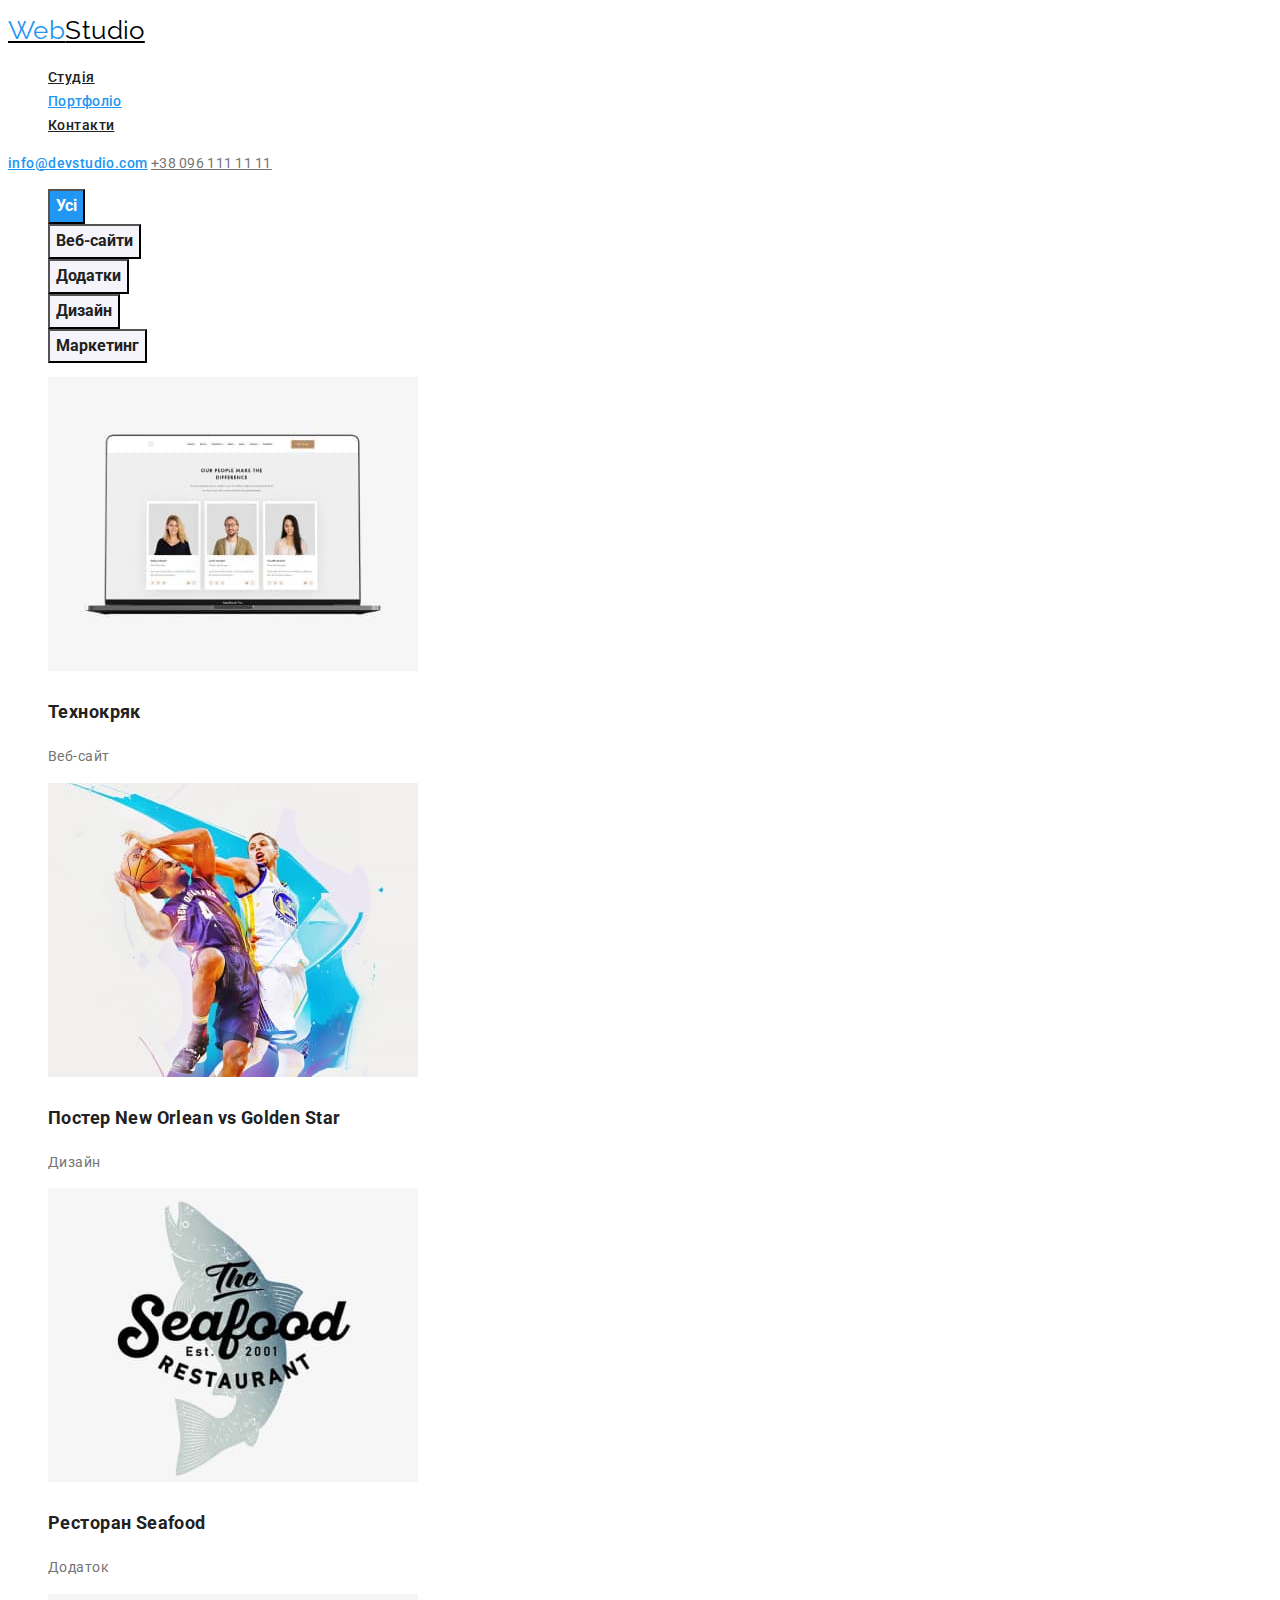
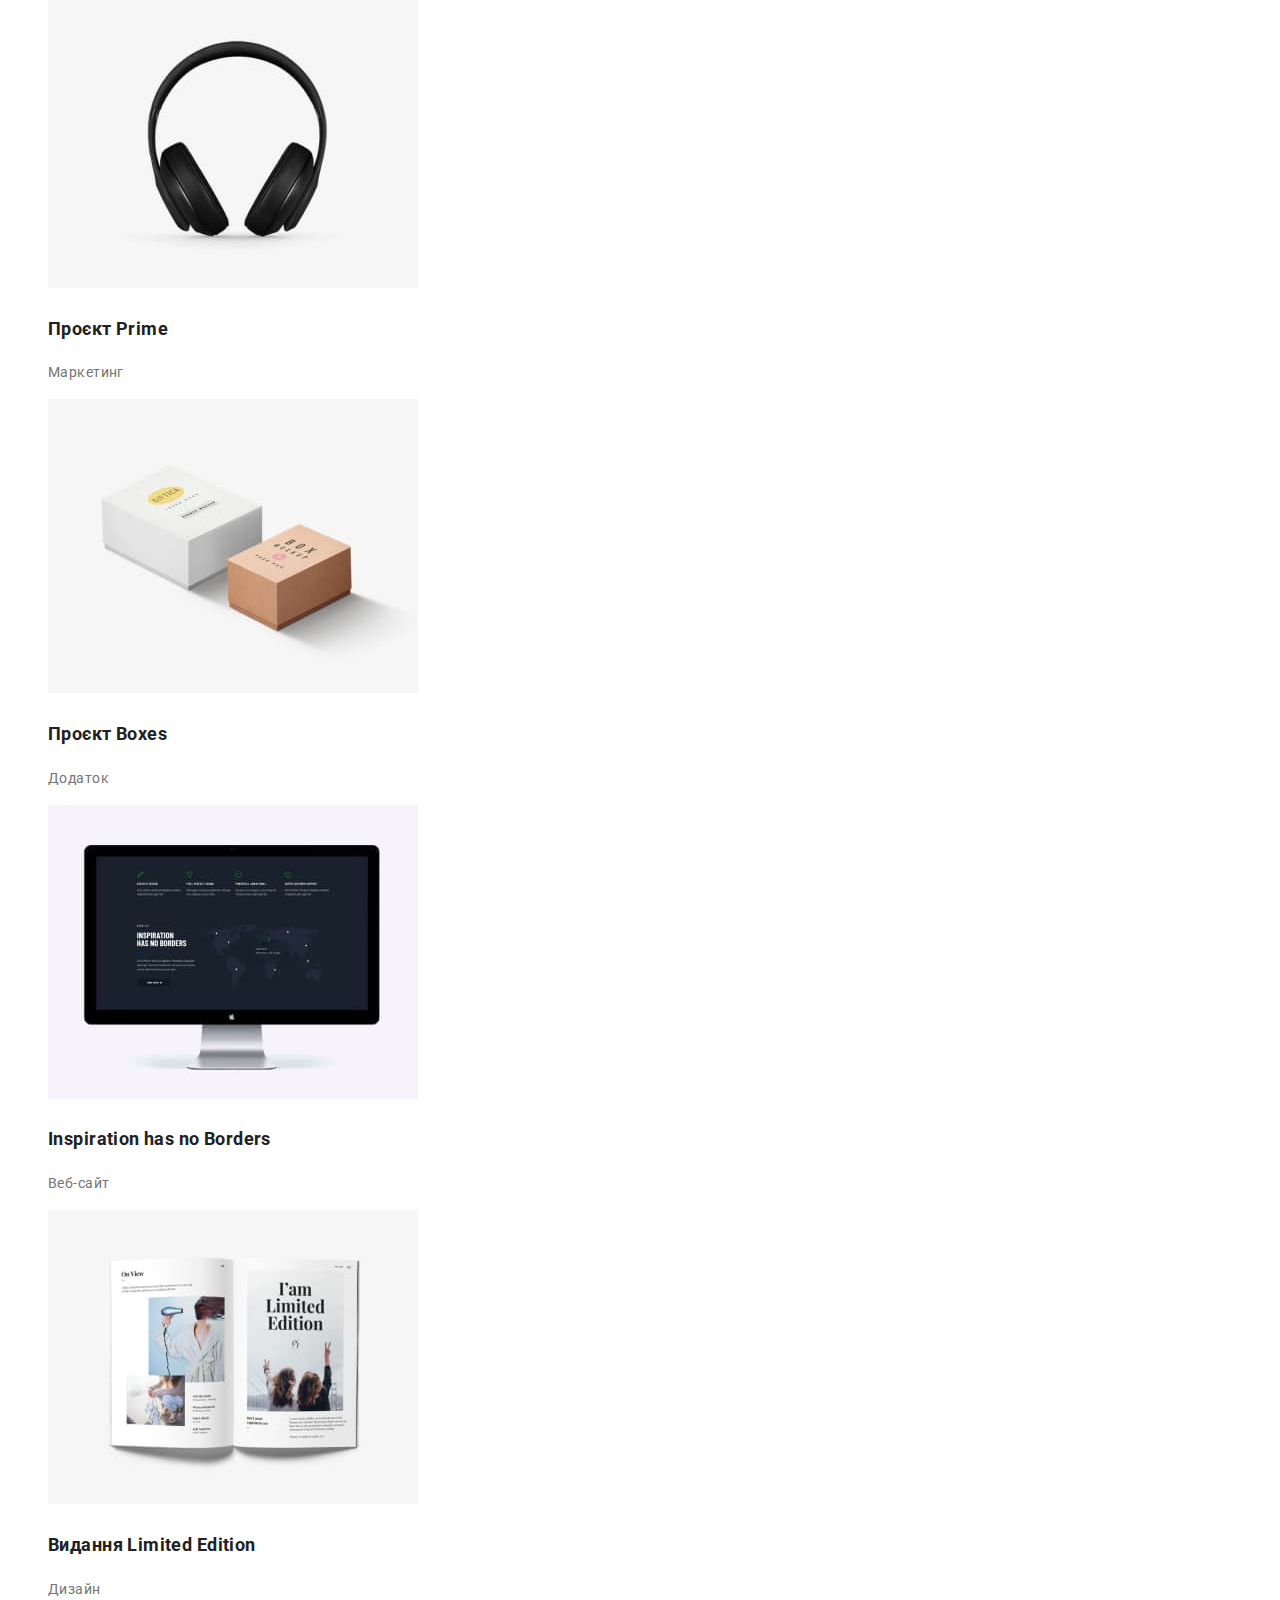
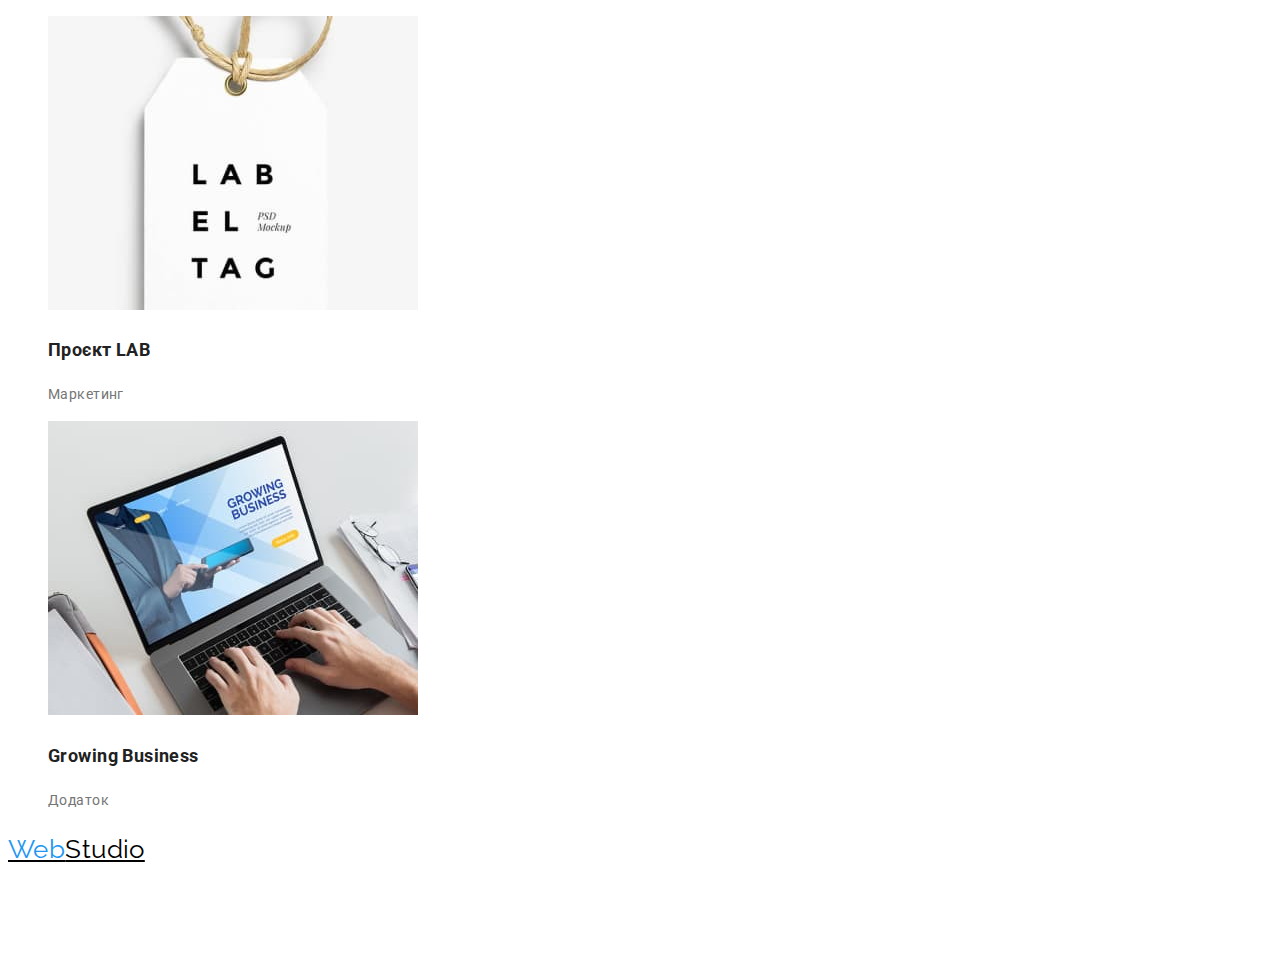
==== portfolio.html @ a0d2a9b0 "видалила помилки" ====
<!DOCTYPE html>
<html lang="en">
  <head>
    <meta charset="UTF-8"/>
    <meta http-equiv="X-UA-Compatible" content="IE=edge"/>
    <meta name="viewport" content="width=device-width, initial-scale=1.0" />
    <title>Portfolio</title>
    <link
      href="https://fonts.googleapis.com/css2?family=Raleway:wght@700&family=Roboto:wght@400;500;700;900&display=swap"
      rel="stylesheet"/>
    <link rel="stylesheet" href="./CSS/styles.css"/>
  </head>
  <body class="page">
    <header>
      <a href="./index.html" class="logo"
        ><span class="logo-title">Web</span>Studio</a>
      <nav>
        <ul class="site-nav list">
          <li><a href="" class="link">Студія</a></li>
          <li><a href="./portfolio.html" class="link current">Портфоліо</a></li>
          <li><a href="" class="link">Контакти</a></li>
        </ul>
      </nav>
      <div class="contacts">
        <a href="mailto:info@devstudio.com" class="email">info@devstudio.com</a>
        <a href="tel:+380961111111" class="phone">+38 096 111 11 11</a>
      </div>
    </header>
    <main>
      <h1 hidden>Portfolio</h1>
      <section class="filter">
        <ul class="list">
          <li><button type="button" class="button primary">Усі</button></li>
          <li>
            <button type="button" class="button secondary">Веб-сайти</button>
          </li>
          <li>
            <button type="button" class="button secondary">Додатки</button>
          </li>
          <li>
            <button type="button" class="button secondary">Дизайн</button>
          </li>
          <li>
            <button type="button" class="button secondary">Маркетинг</button>
          </li>
        </ul>
      </section>
      <section class="gallery">
        <ul class="list">
          <li>
            <img
              src="./images/techno.jpg"
              alt="веб-сайт"
              width="370"
              height="294"
            />
            <h2 class="gallary-title">Технокряк</h2>
            <p>Веб-сайт</p>
          </li>
          <li>
            <img
              src="./images/basketball.jpg"
              alt="постер"
              width="370"
              height="294"
            />
            <h2 class="gallary-title">Постер New Orlean vs Golden Star</h2>
            <p>Дизайн</p>
          </li>
          <li>
            <img
              src="./images/seafood.jpg"
              alt="ресторан"
              width="370"
              height="294"
            />
            <h2 class="gallary-title">Ресторан Seafood</h2>
            <p>Додаток</p>
          </li>
          <li>
            <img
              src="./images/headset.jpg"
              alt="навушники"
              width="370"
              height="294"
            />
            <h2 class="gallary-title">Проєкт Prime</h2>
            <p>Маркетинг</p>
          </li>
          <li>
            <img
              src="./images/projectbox.jpg"
              alt="додаток"
              width="370"
              height="294"
            />
            <h2 class="gallary-title">Проєкт Boxes</h2>
            <p>Додаток</p>
          </li>
          <li>
            <img
              src="./images/screen.jpg"
              alt="монітор"
              width="370"
              height="294"
            />
            <h2 class="gallary-title">Inspiration has no Borders</h2>
            <p>Веб-сайт</p>
          </li>
          <li>
            <img
              src="./images/edition.jpg"
              alt="видання"
              width="370"
              height="294"
            />
            <h2 class="gallary-title">Видання Limited Edition</h2>
            <p>Дизайн</p>
          </li>
          <li>
            <img
              src="./images/lab.jpg"
              alt="маркетинг"
              wwidth="370"
              height="294"
            />
            <h2 class="gallary-title">Проєкт LAB</h2>
            <p>Маркетинг</p>
          </li>
          <li>
            <img
              src="./images/notebook.jpg"
              alt="ноутбук"
              width="370"
              height="294"
            />
            <h2 class="gallary-title">Growing Business</h2>
            <p>Додаток</p>
          </li>
        </ul>
      </section>
    </main>
    <footer>
      <a href="./index.html" class="logo"
        ><span class="logo-title">Web</span>Studio</a
      >
      <address>
        <ul class="contact-list">
          <li>
            <a
              href="https://goo.gl/maps/LgCk8jeFPAjLe6aG8"
              target="_blank"
              rel="noopener noreferrer nofollow"
              class="contact-address"
              >м. Київ, пр-т Лесі Українки, 26</a
            >
          </li>
          <li>
            <a href="mailto:info@devstudio.com" class="contact-email"
              >info@devstudio.com</a
            >
          </li>
          <li>
            <a href="tel:+380961111111" class="contact-phone"
              >+38 096 111 11 11</a
            >
          </li>
        </ul>
      </address>
    </footer>
  </body>
</html>
---- CSS/styles.css ----
:root {
  --primary-text-color: #757575;
  --title-text-color: #212121;
  --accent-text-color: #2196f3;
  --primary-bg-color: #ffffff;
}

.page {
  background-color: var(--primary-bg-color);
  color: var(--primary-text-color);
}
.logo {
  font-family: Raleway, cursive;
  font-size: 26px;
  line-height: 1, 2;
  color: #000000;
}
.link:hover {
  color: #000000;
}
.logo-title {
  color: var(--accent-text-color);
  font-family: Raleway, cursive;
}
.list {
  list-style: none;
}
.site-nav .link {
  color: var(--title-text-color);
  font-weight: 500;
  font-size: 14px;
  line-height: 1, 2;
}
.site-nav .link:hover,
.site-nav .link:focus {
  color: var(--title-text-color);
}
.site-nav .link.current {
  color: var(--accent-text-color);
}
.email {
  color: var(--accent-text-color);
  font-weight: 500;
  font-size: 14px;
  line-height: 1.1;
}
.phone {
  color: var(--primary-text-color);
  font-size: 14px;
  line-height: 1.1;
  letter-spacing: 0.02em;
}
.contacts .link:hover,
.contacts .link:focus {
  color: var(--title-text-color);
}

body {
  background-color: var(--primary-bg-color);
  color: var(--primary-text-color);
  font-family: Roboto, sans-serif;
  letter-spacing: 0.03em;
  font-size: 14px;
  line-height: 1.7;
}
.hero {
}
.hero-title {
  color: var(--primary-bg-color);
  font-weight: 900;
  font-size: 44px;
  line-height: 1.4;
  text-align: center;
}

.button {
  color: var(--primary-bg-color);
  background-color: var(--accent-text-color);
  font-family: inherit;
  font-weight: 700;
  font-size: 16px;
  line-height: 1.8;
  cursor: pointer;
}
.button.primary {
  color: var(--primary-bg-color);
  background-color: var(--accent-text-color);
}
.button.secondary {
  color: var(--title-text-color);
  background-color: #f5f4fa;
}

.feature-list .title {
  color: var(--title-text-color);
  font-weight: 700;
  font-size: 14px;
  line-height: 1.1;
}
.feature-list {
  list-style: none;
}

.team-title {
  color: var(--title-text-color);
  font-weight: 500;
  font-size: 16px;
  line-height: 1.2;
}
.gallary-title {
  color: var(--title-text-color);
  font-weight: 700;
  font-size: 18px;
  line-height: 2;
}

.section-title {
  color: var(--title-text-color);
  font-weight: 700;
  font-size: 36px;
  line-height: 1.2;
  text-align: center;
}
.contact-list {
  list-style: none;
}
.contact-list .link:hover,
.contact-list .link:focus {
  color: var(--title-text-color);
}
.contact-address {
  color: var(--primary-bg-color);
  font-size: 14px;
  line-height: 1.7;
}
.contact-email,
.contact-phone {
  font-size: 14px;
  line-height: 1.7;
  color: rgba(255, 255, 255, 0.6);
}
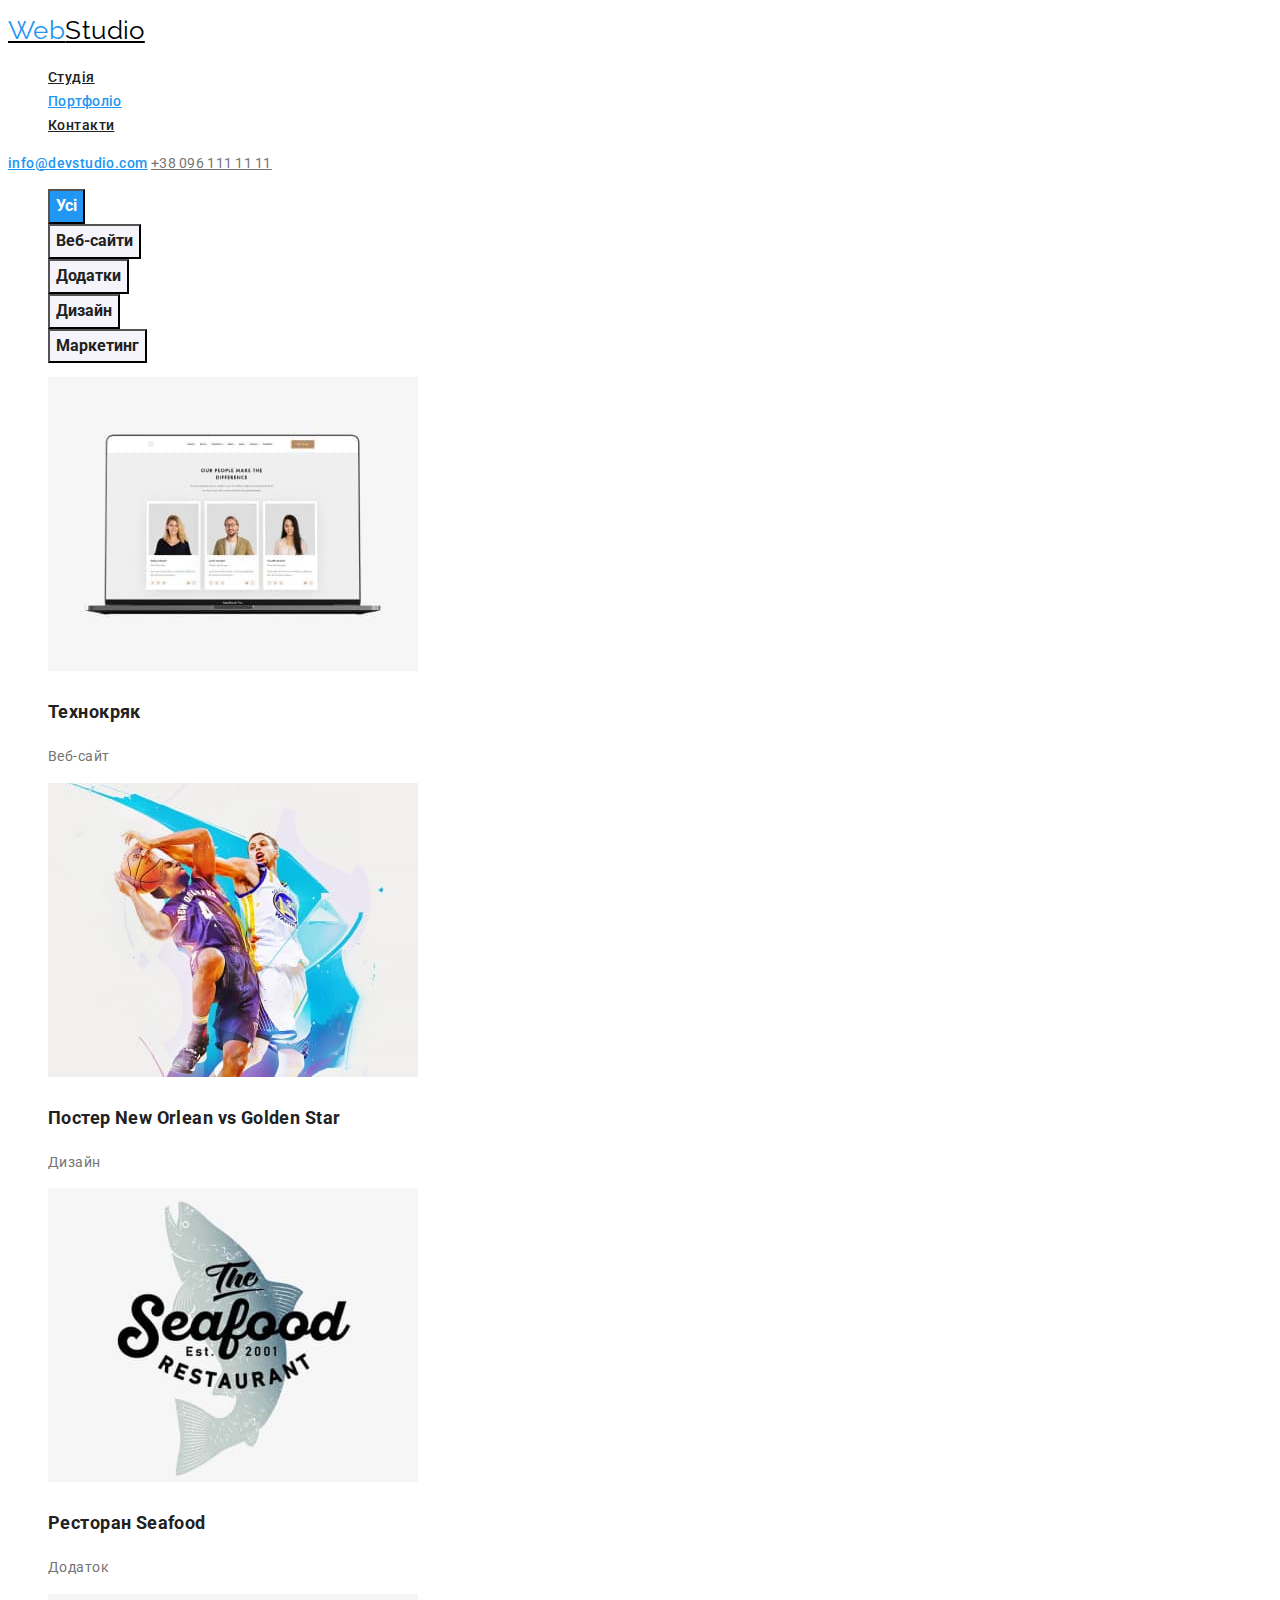
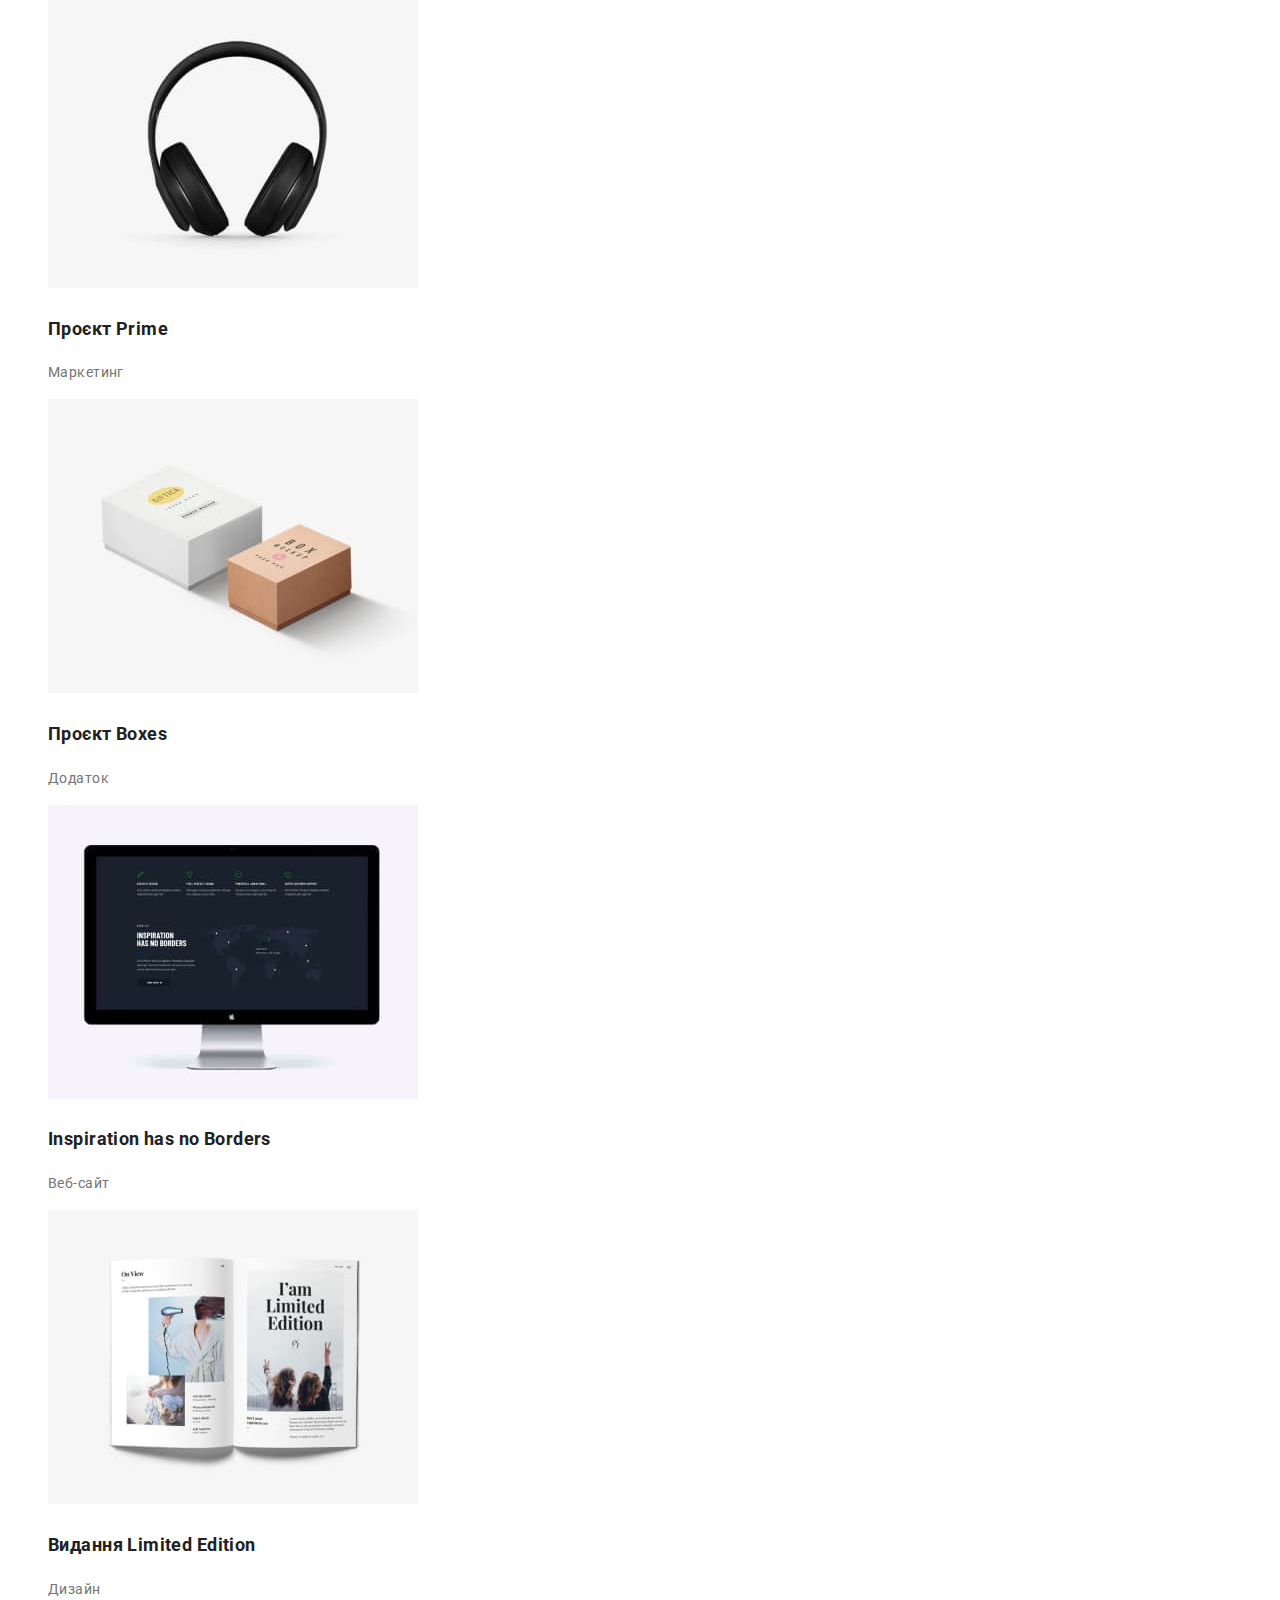
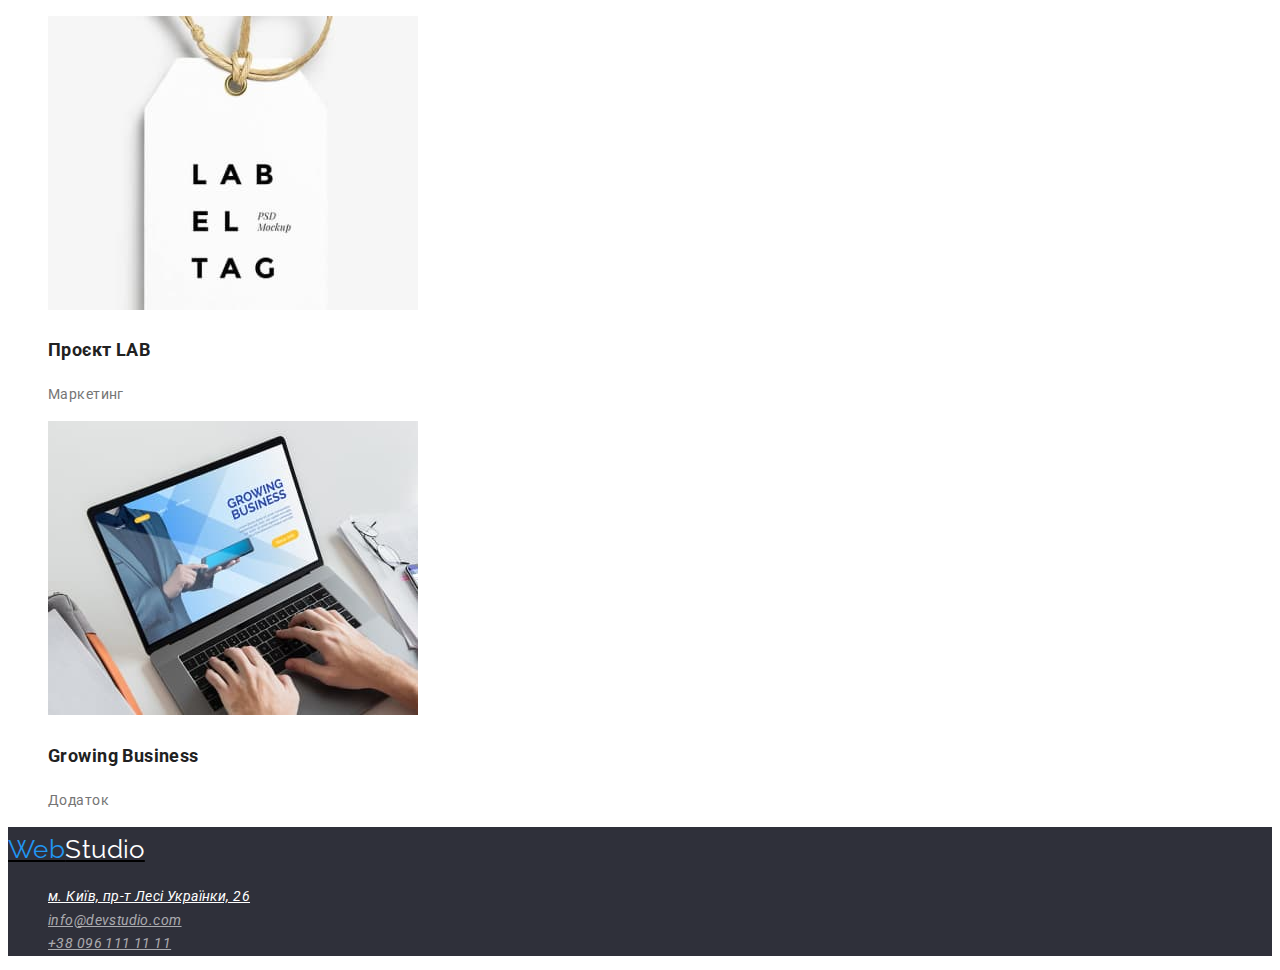
==== commit 94b2a641: "added bg color" ====
--- a/portfolio.html
+++ b/portfolio.html
@@ -16,7 +16,7 @@
         ><span class="logo-title">Web</span>Studio</a>
       <nav>
         <ul class="site-nav list">
-          <li><a href="" class="link">Студія</a></li>
+          <li><a href="./index.html" class="link">Студія</a></li>
           <li><a href="./portfolio.html" class="link current">Портфоліо</a></li>
           <li><a href="" class="link">Контакти</a></li>
         </ul>
@@ -142,7 +142,7 @@
     </main>
     <footer>
       <a href="./index.html" class="logo"
-        ><span class="logo-title">Web</span>Studio</a
+        ><span class="logo-title">Web</span><span class="logo-text">Studio</span></a
       >
       <address>
         <ul class="contact-list">
--- a/CSS/styles.css
+++ b/CSS/styles.css
@@ -3,6 +3,7 @@
   --title-text-color: #212121;
   --accent-text-color: #2196f3;
   --primary-bg-color: #ffffff;
+  --accent-bg-color: #2F303A;
 }
 
 .page {
@@ -21,6 +22,9 @@
 .logo-title {
   color: var(--accent-text-color);
   font-family: Raleway, cursive;
+}
+.logo-text {
+  color: var(--primary-bg-color);
 }
 .list {
   list-style: none;
@@ -64,6 +68,7 @@
   line-height: 1.7;
 }
 .hero {
+  background-color: var(--accent-bg-color);
 }
 .hero-title {
   color: var(--primary-bg-color);
@@ -139,3 +144,6 @@
   line-height: 1.7;
   color: rgba(255, 255, 255, 0.6);
 }
+footer {
+  background-color: var(--accent-bg-color);
+}
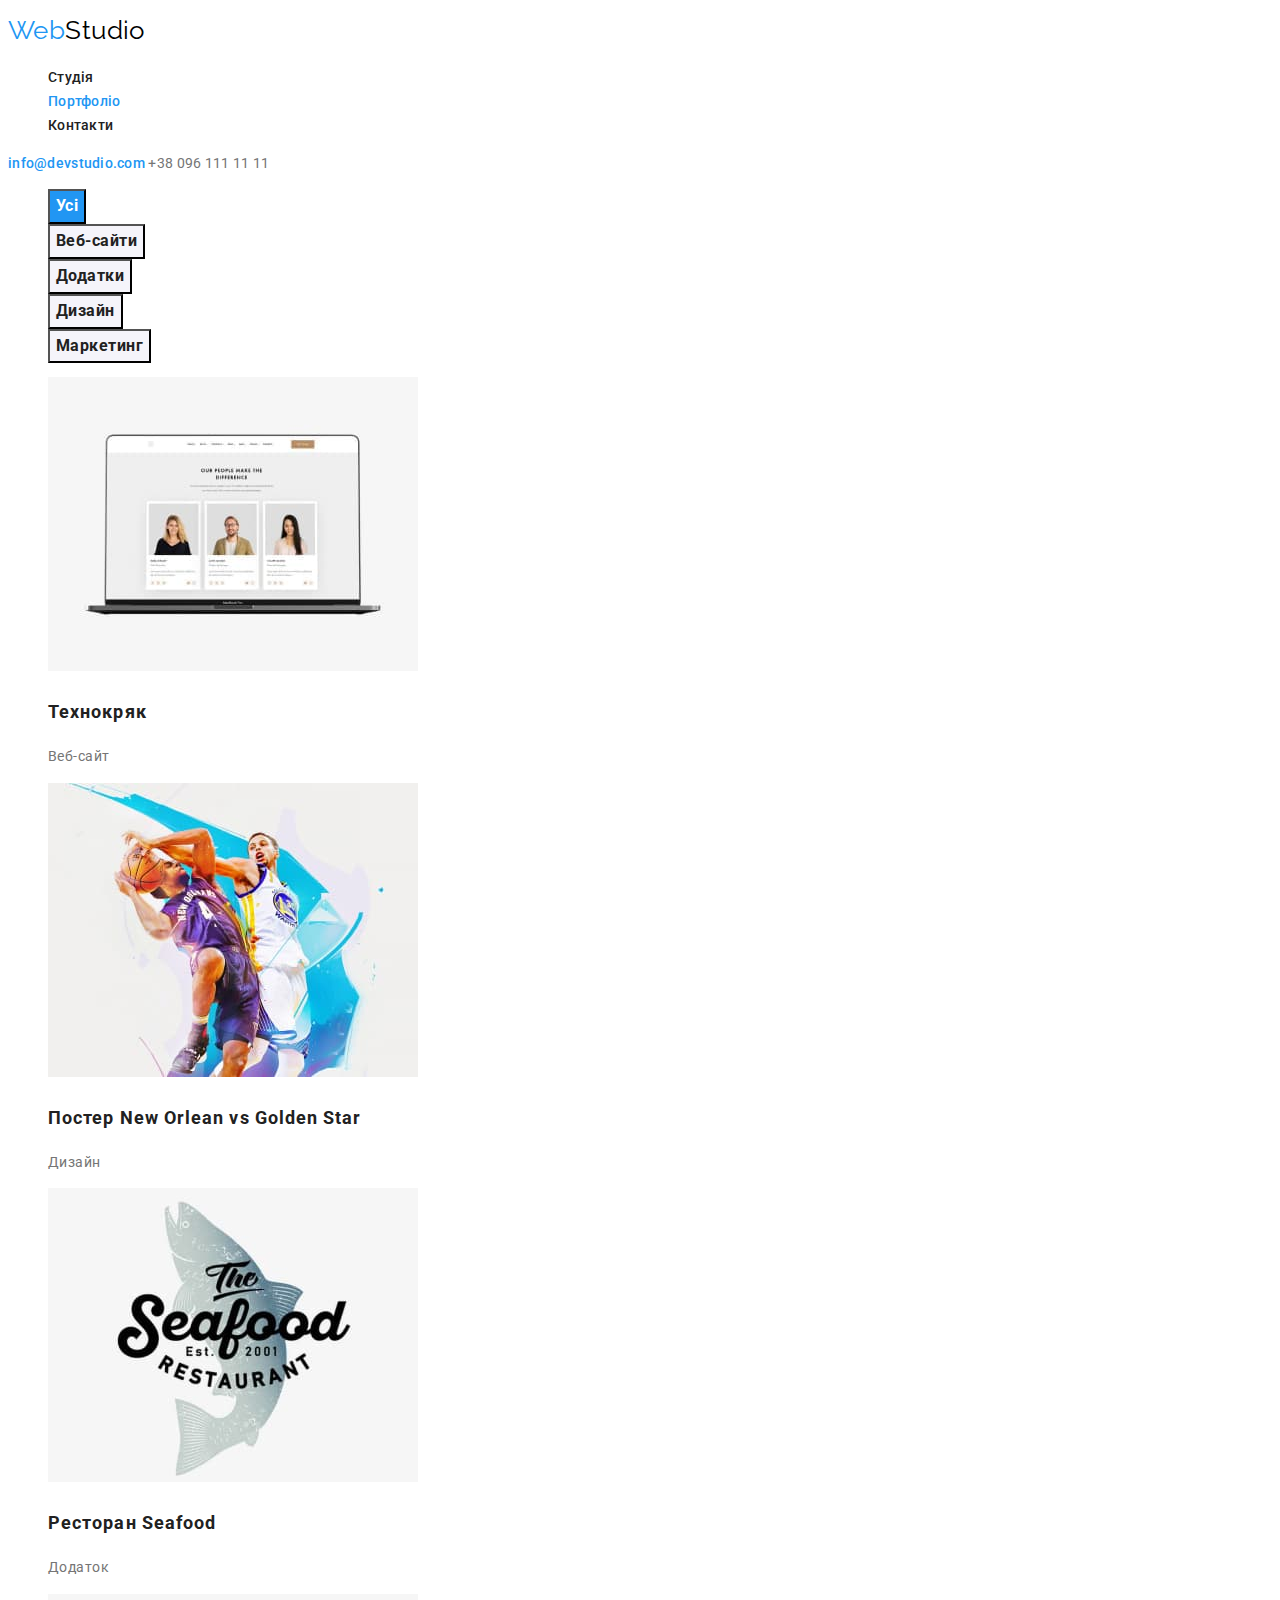
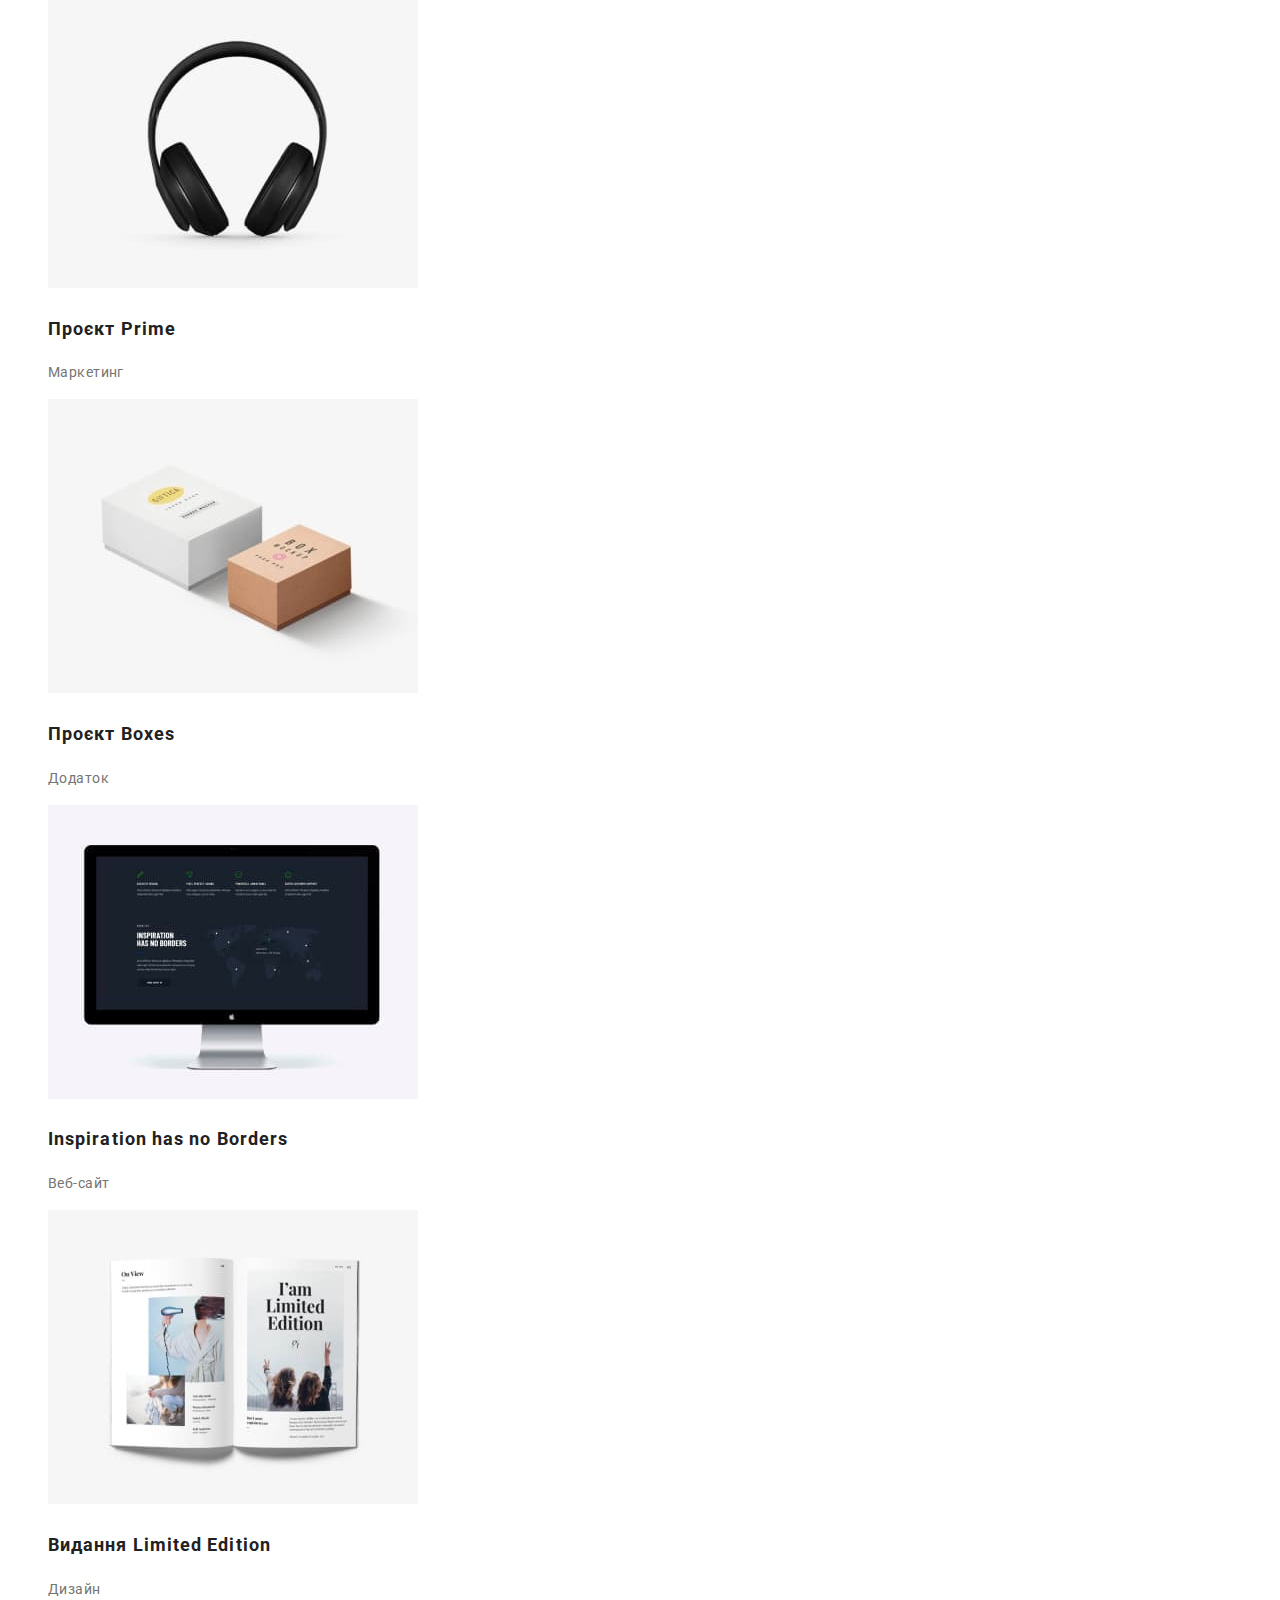
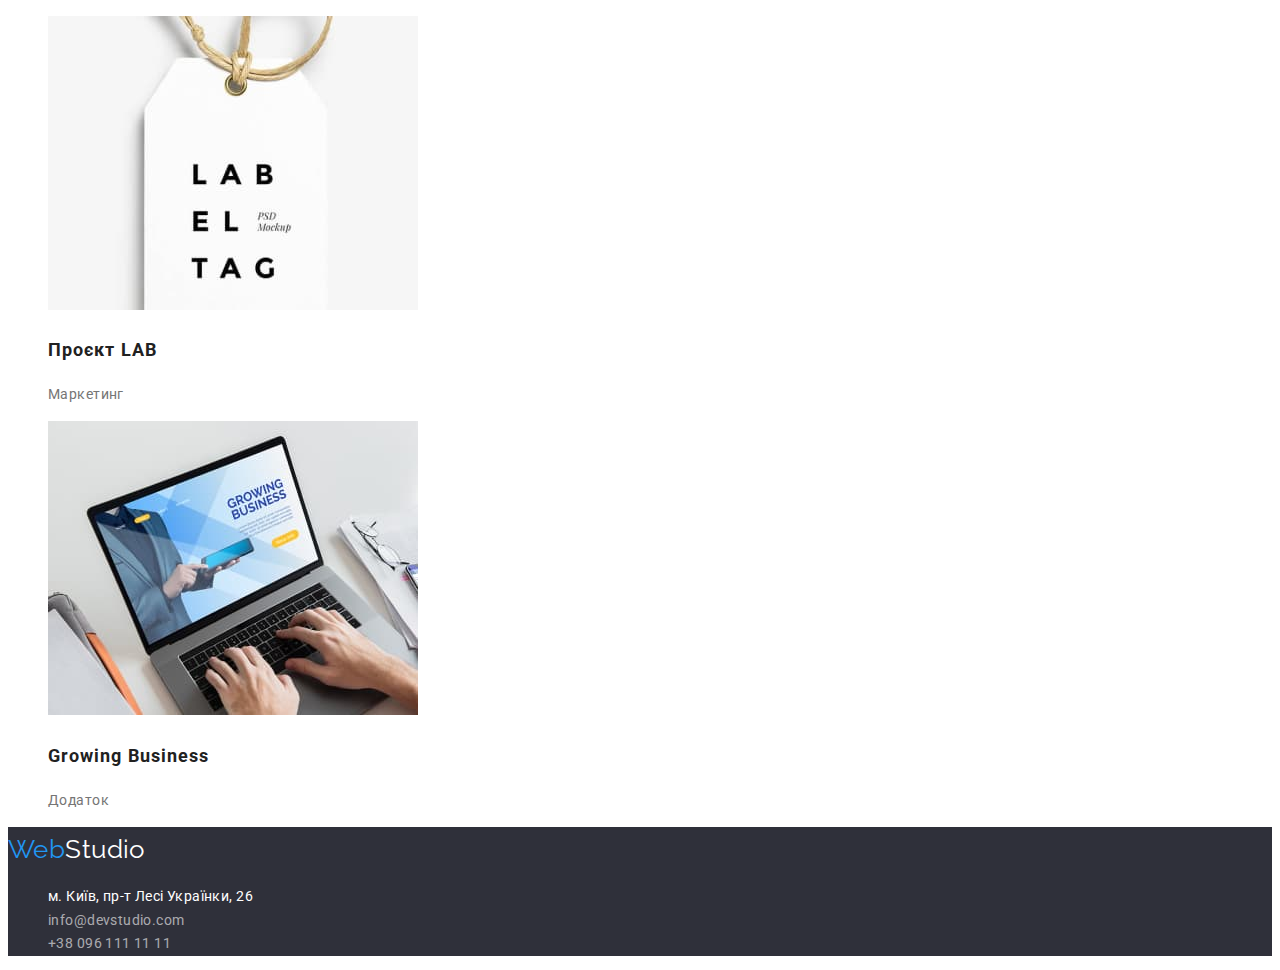
==== commit e1906b79: "виправила помилки" ====
--- a/portfolio.html
+++ b/portfolio.html
@@ -44,8 +44,7 @@
             <button type="button" class="button secondary">Маркетинг</button>
           </li>
         </ul>
-      </section>
-      <section class="gallery">
+      <div class="gallery">
         <ul class="list">
           <li>
             <img
@@ -138,6 +137,7 @@
             <p>Додаток</p>
           </li>
         </ul>
+        </div>
       </section>
     </main>
     <footer>
--- a/CSS/styles.css
+++ b/CSS/styles.css
@@ -3,12 +3,18 @@
   --title-text-color: #212121;
   --accent-text-color: #2196f3;
   --primary-bg-color: #ffffff;
-  --accent-bg-color: #2F303A;
+  --accent-bg-color: #2f303a;
 }
 
 .page {
   background-color: var(--primary-bg-color);
   color: var(--primary-text-color);
+}
+nav {
+  letter-spacing: 0.02em;
+}
+a {
+  text-decoration: none;
 }
 .logo {
   font-family: Raleway, cursive;
@@ -47,6 +53,7 @@
   font-weight: 500;
   font-size: 14px;
   line-height: 1.1;
+  letter-spacing: 0.02em;
 }
 .phone {
   color: var(--primary-text-color);
@@ -76,6 +83,7 @@
   font-size: 44px;
   line-height: 1.4;
   text-align: center;
+  letter-spacing: 0.06em;
 }
 
 .button {
@@ -86,14 +94,17 @@
   font-size: 16px;
   line-height: 1.8;
   cursor: pointer;
+  letter-spacing: 0.06em;
 }
 .button.primary {
   color: var(--primary-bg-color);
   background-color: var(--accent-text-color);
+  letter-spacing: 0.03em;
 }
 .button.secondary {
   color: var(--title-text-color);
   background-color: #f5f4fa;
+  letter-spacing: 0.03em;
 }
 
 .feature-list .title {
@@ -117,6 +128,7 @@
   font-weight: 700;
   font-size: 18px;
   line-height: 2;
+  letter-spacing: 0.06em;
 }
 
 .section-title {
@@ -147,3 +159,10 @@
 footer {
   background-color: var(--accent-bg-color);
 }
+address {
+  font-family: Roboto;
+  font-style: normal;
+  font-weight: 400;
+  font-size: 14px;
+  line-height: 1.7;
+}
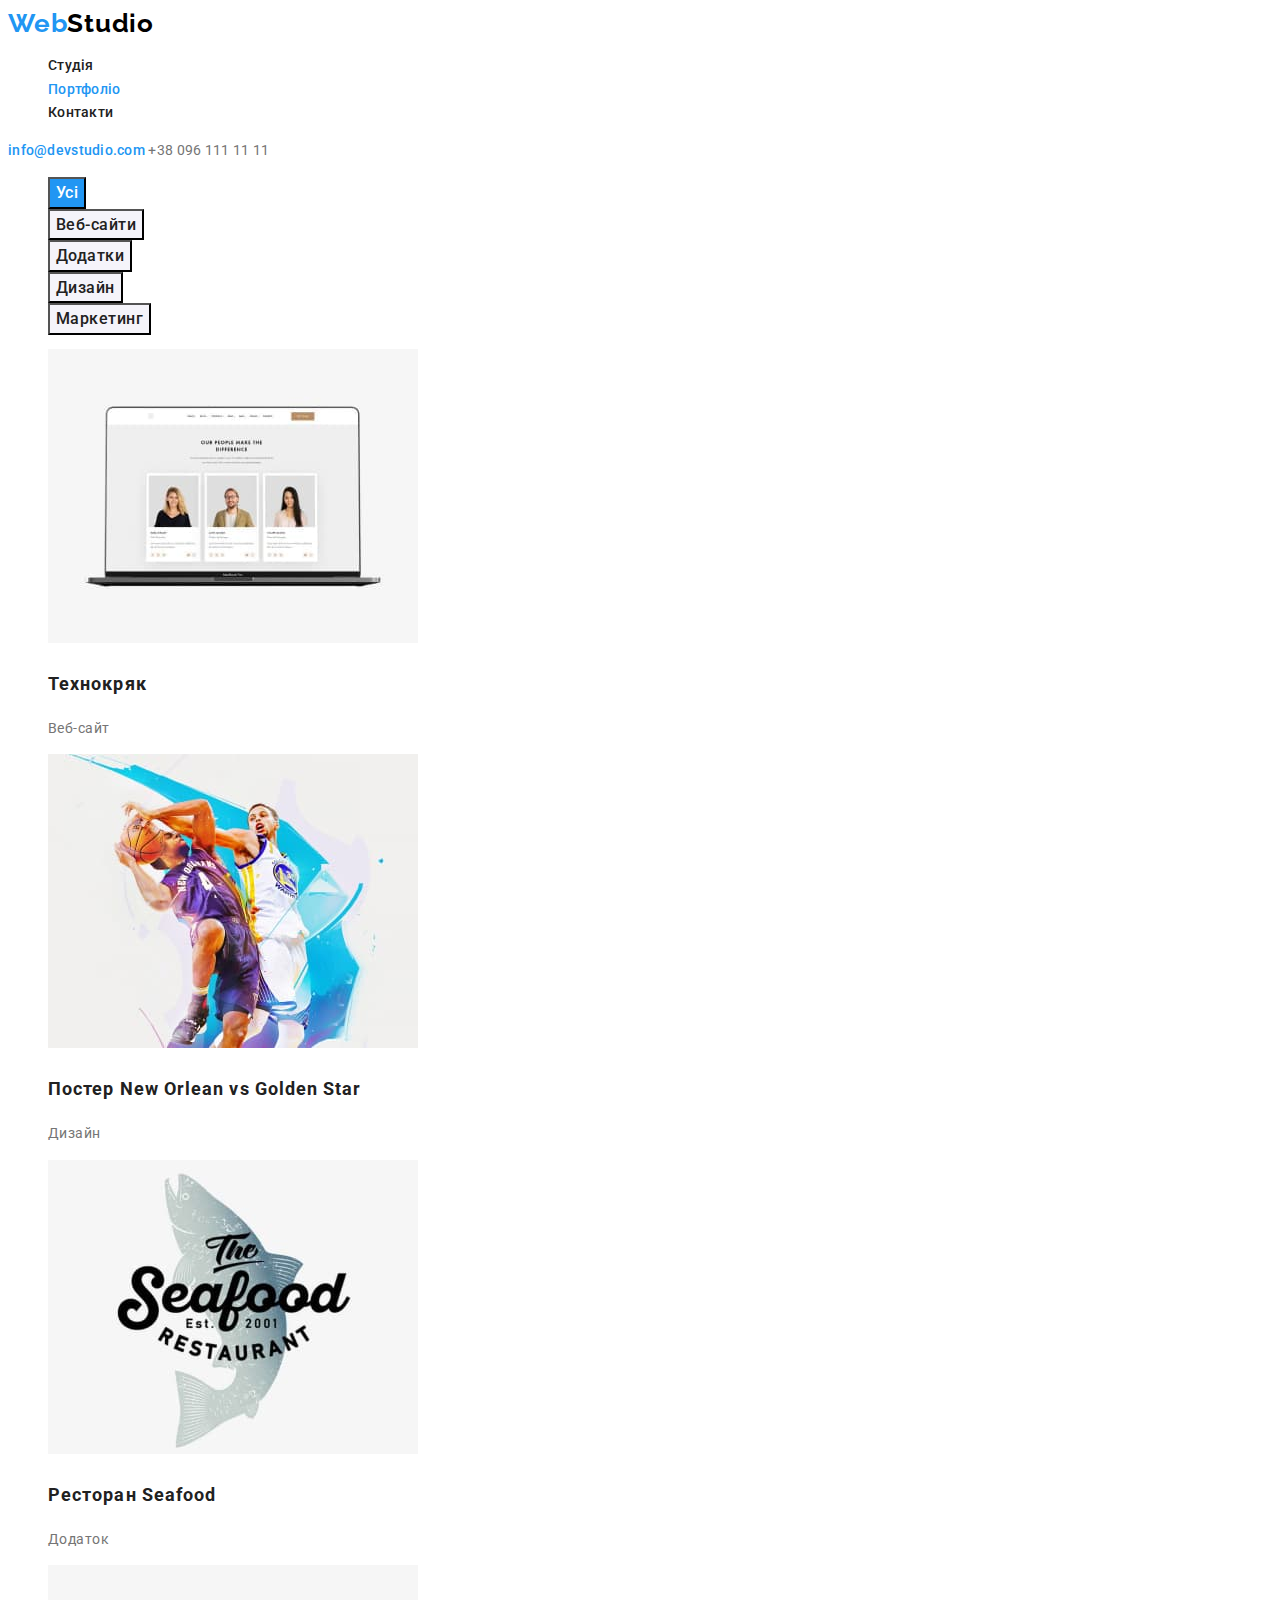
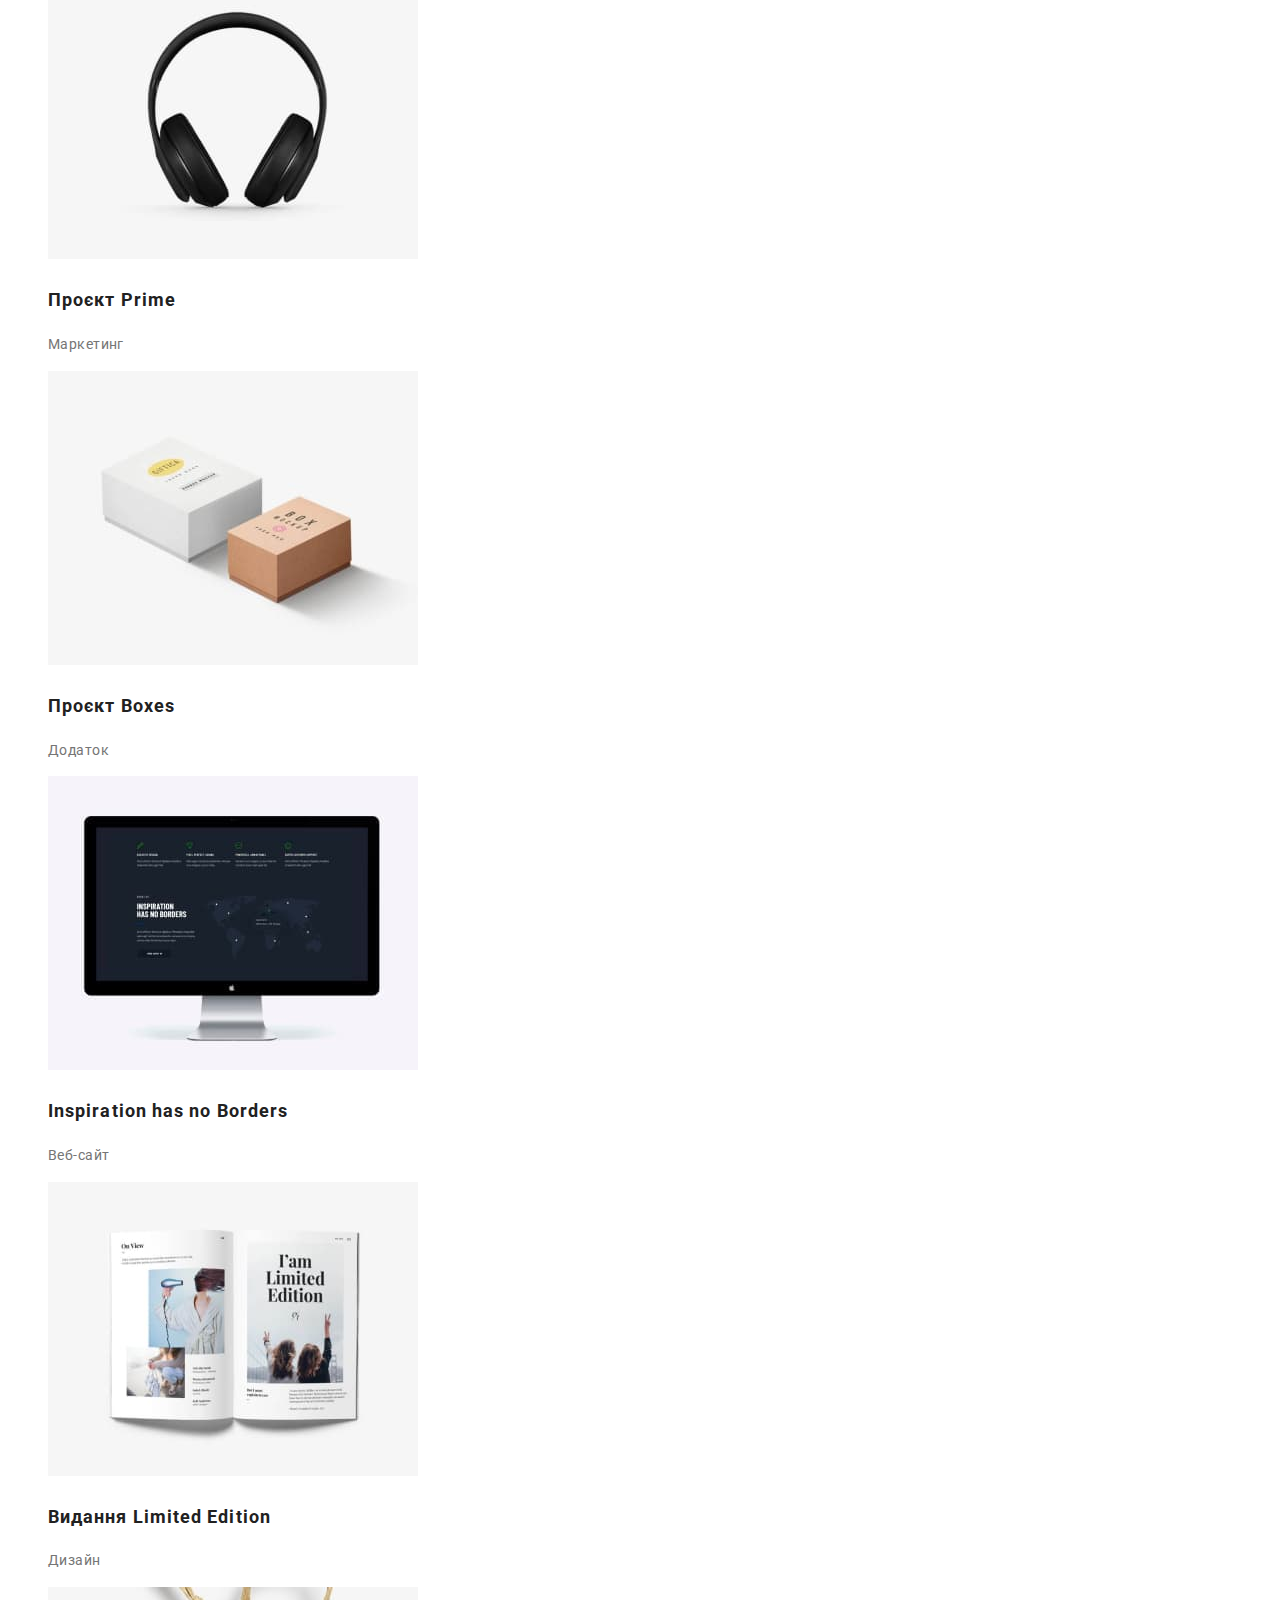
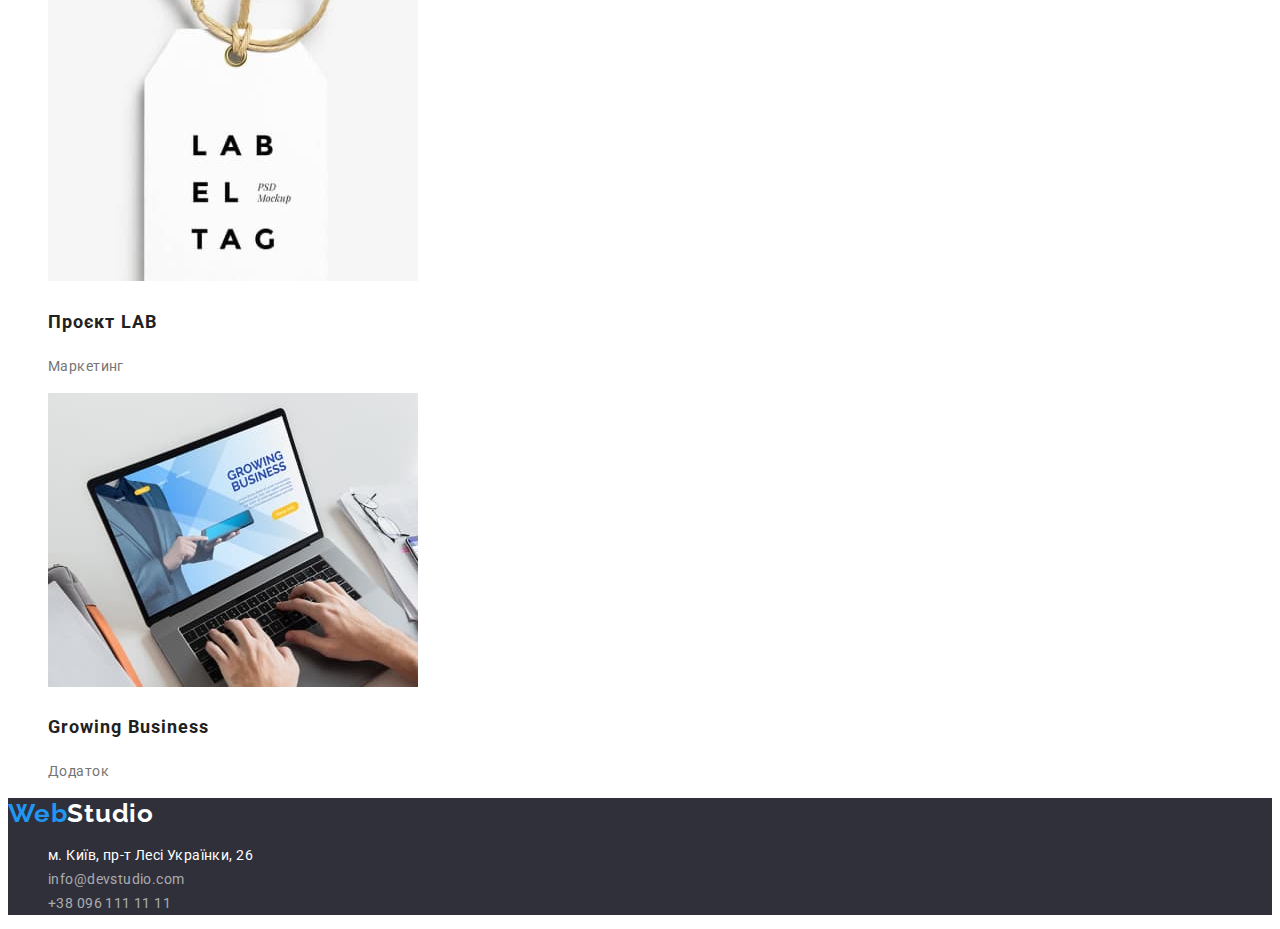
==== commit 94806405: "edited" ====
--- a/portfolio.html
+++ b/portfolio.html
@@ -54,7 +54,7 @@
               height="294"
             />
             <h2 class="gallary-title">Технокряк</h2>
-            <p>Веб-сайт</p>
+            <p class="text">Веб-сайт</p>
           </li>
           <li>
             <img
@@ -64,7 +64,7 @@
               height="294"
             />
             <h2 class="gallary-title">Постер New Orlean vs Golden Star</h2>
-            <p>Дизайн</p>
+            <p class="text">Дизайн</p>
           </li>
           <li>
             <img
@@ -74,7 +74,7 @@
               height="294"
             />
             <h2 class="gallary-title">Ресторан Seafood</h2>
-            <p>Додаток</p>
+            <p class="text">Додаток</p>
           </li>
           <li>
             <img
@@ -84,7 +84,7 @@
               height="294"
             />
             <h2 class="gallary-title">Проєкт Prime</h2>
-            <p>Маркетинг</p>
+            <p class="text">Маркетинг</p>
           </li>
           <li>
             <img
@@ -94,7 +94,7 @@
               height="294"
             />
             <h2 class="gallary-title">Проєкт Boxes</h2>
-            <p>Додаток</p>
+            <p class="text">Додаток</p>
           </li>
           <li>
             <img
@@ -104,7 +104,7 @@
               height="294"
             />
             <h2 class="gallary-title">Inspiration has no Borders</h2>
-            <p>Веб-сайт</p>
+            <p class="text">Веб-сайт</p>
           </li>
           <li>
             <img
@@ -114,7 +114,7 @@
               height="294"
             />
             <h2 class="gallary-title">Видання Limited Edition</h2>
-            <p>Дизайн</p>
+            <p class="text">Дизайн</p>
           </li>
           <li>
             <img
@@ -124,7 +124,7 @@
               height="294"
             />
             <h2 class="gallary-title">Проєкт LAB</h2>
-            <p>Маркетинг</p>
+            <p class="text">Маркетинг</p>
           </li>
           <li>
             <img
@@ -134,7 +134,7 @@
               height="294"
             />
             <h2 class="gallary-title">Growing Business</h2>
-            <p>Додаток</p>
+            <p class="text">Додаток</p>
           </li>
         </ul>
         </div>
--- a/CSS/styles.css
+++ b/CSS/styles.css
@@ -24,6 +24,12 @@
 }
 .link:hover {
   color: #000000;
+}
+.logo {
+  font-weight: 700;
+  font-size: 26px;
+  line-height: 1.2;
+  letter-spacing: 0.03em;
 }
 .logo-title {
   color: var(--accent-text-color);
@@ -99,11 +105,17 @@
 .button.primary {
   color: var(--primary-bg-color);
   background-color: var(--accent-text-color);
+  font-weight: 500;
+  font-size: 16px;
+  line-height: 1.6;
   letter-spacing: 0.03em;
 }
 .button.secondary {
   color: var(--title-text-color);
   background-color: #f5f4fa;
+  font-weight: 500;
+  font-size: 16px;
+  line-height: 1.6;
   letter-spacing: 0.03em;
 }
 
@@ -112,9 +124,14 @@
   font-weight: 700;
   font-size: 14px;
   line-height: 1.1;
+  letter-spacing: 0.03em;
 }
 .feature-list {
   list-style: none;
+  color: var(--primary-text-color);
+  font-size: 14px;
+  line-height: 1.7;
+  letter-spacing: 0.03em;
 }
 
 .team-title {
@@ -122,6 +139,13 @@
   font-weight: 500;
   font-size: 16px;
   line-height: 1.2;
+  letter-spacing: 0.03em;
+}
+.team-list {
+  color: var(--primary-text-color);
+  font-size: 16px;
+  line-height: 1.2;
+  letter-spacing: 0.03em;
 }
 .gallary-title {
   color: var(--title-text-color);
@@ -129,6 +153,12 @@
   font-size: 18px;
   line-height: 2;
   letter-spacing: 0.06em;
+}
+.gallary .text {
+  color: var(--primary-text-color);
+  font-size: 16px;
+  line-height: 1.9;
+  letter-spacing: 0.03em;
 }
 
 .section-title {
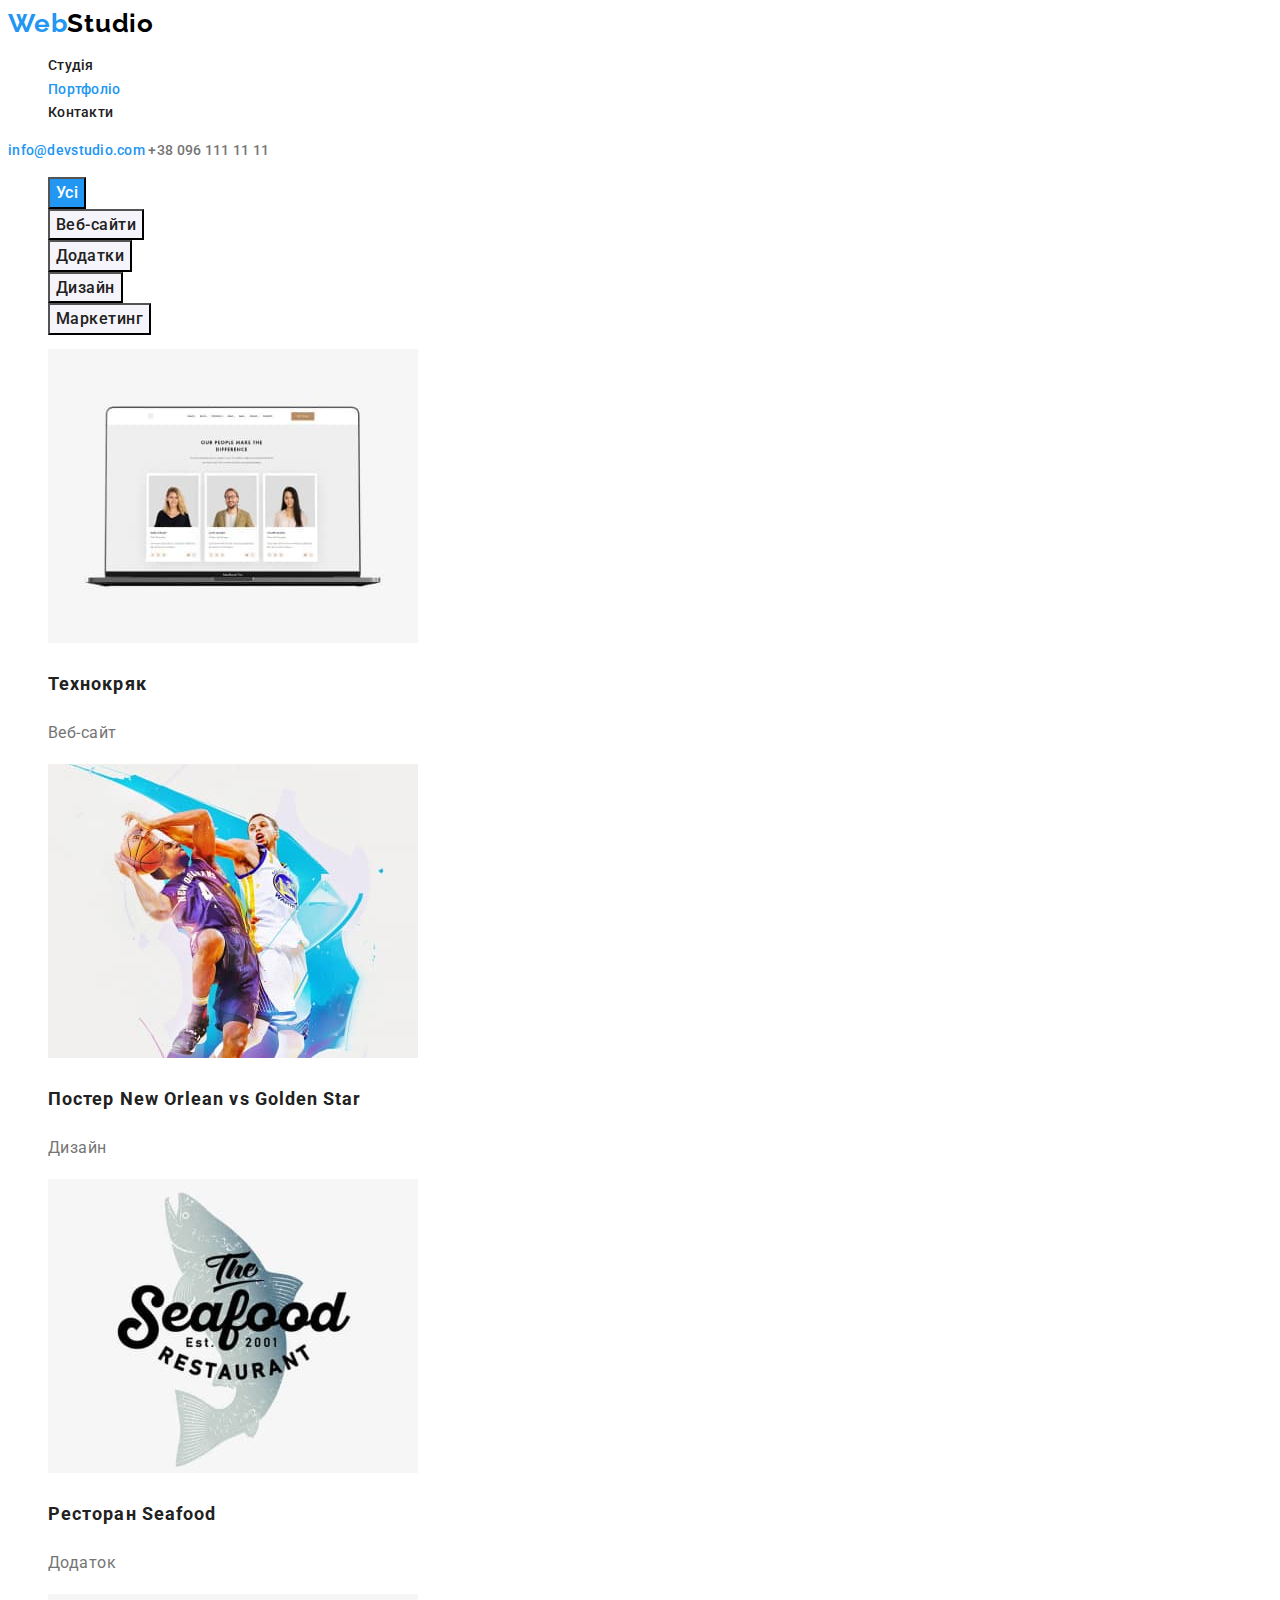
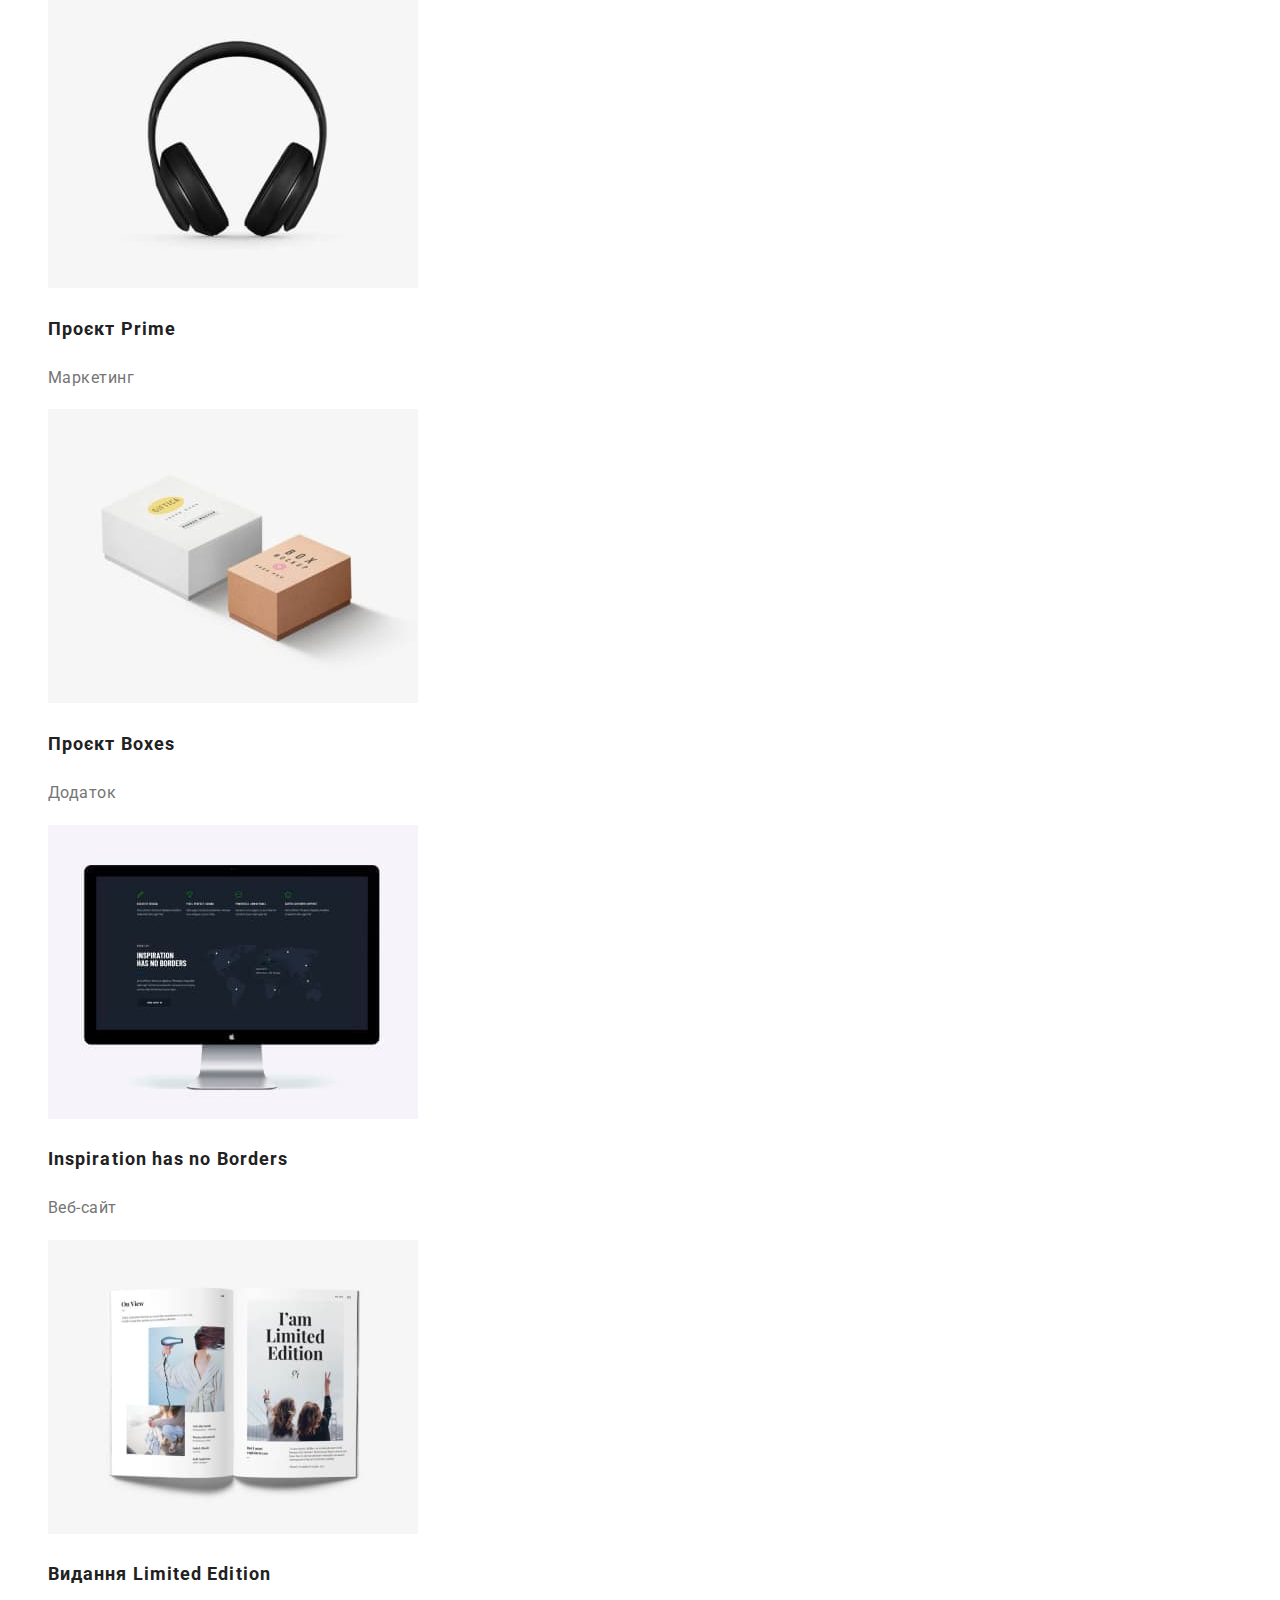
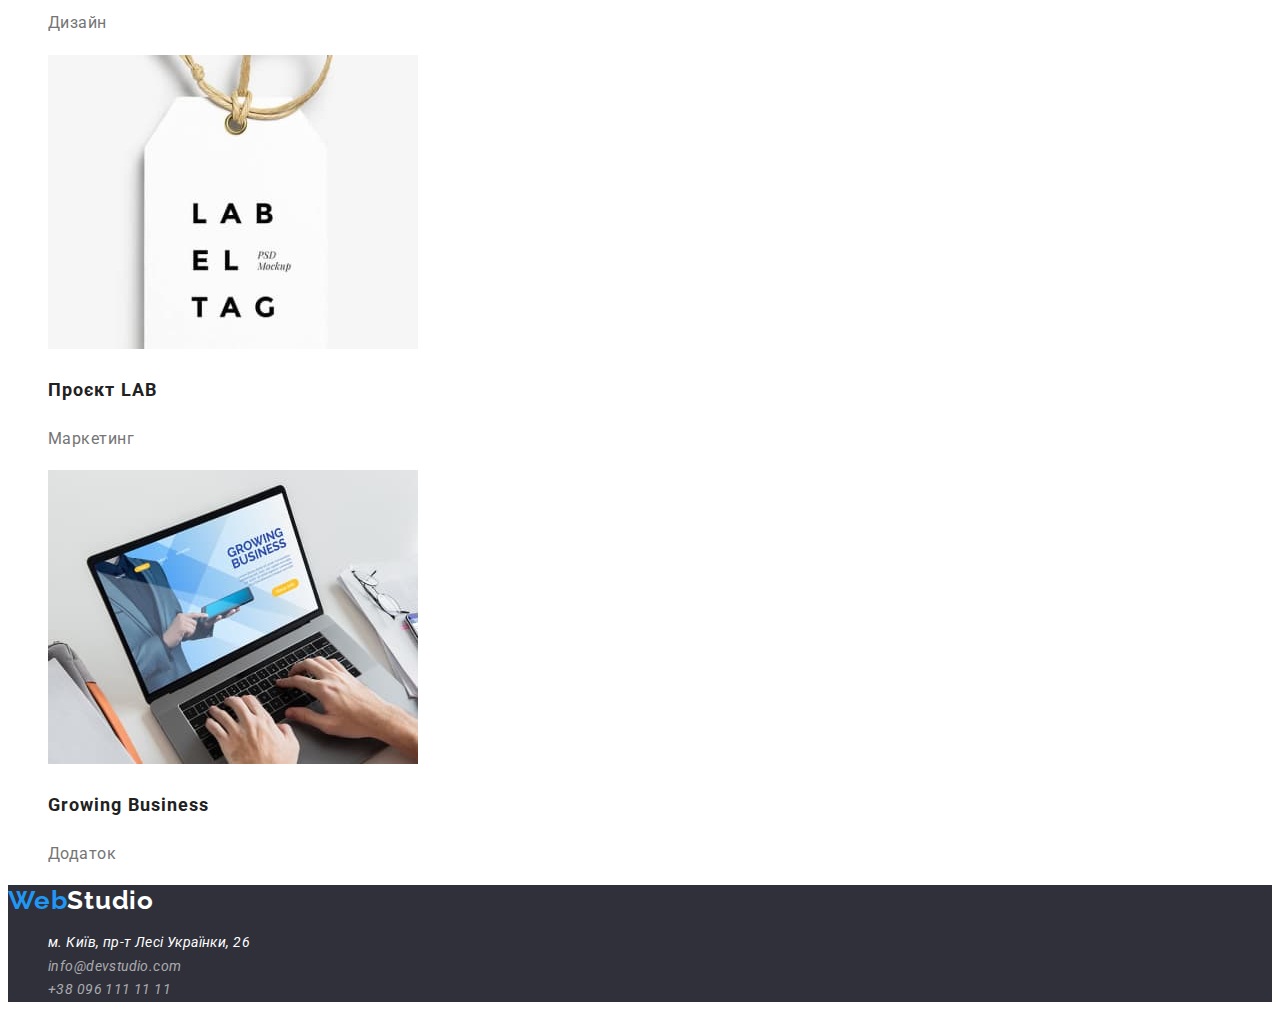
==== commit a71e7400: "внесла правки" ====
--- a/portfolio.html
+++ b/portfolio.html
@@ -54,7 +54,7 @@
               height="294"
             />
             <h2 class="gallary-title">Технокряк</h2>
-            <p class="text">Веб-сайт</p>
+            <p class="gallary-text">Веб-сайт</p>
           </li>
           <li>
             <img
@@ -64,7 +64,7 @@
               height="294"
             />
             <h2 class="gallary-title">Постер New Orlean vs Golden Star</h2>
-            <p class="text">Дизайн</p>
+            <p class="gallary-text">Дизайн</p>
           </li>
           <li>
             <img
@@ -74,7 +74,7 @@
               height="294"
             />
             <h2 class="gallary-title">Ресторан Seafood</h2>
-            <p class="text">Додаток</p>
+            <p class="gallary-text">Додаток</p>
           </li>
           <li>
             <img
@@ -84,7 +84,7 @@
               height="294"
             />
             <h2 class="gallary-title">Проєкт Prime</h2>
-            <p class="text">Маркетинг</p>
+            <p class="gallary-text">Маркетинг</p>
           </li>
           <li>
             <img
@@ -94,7 +94,7 @@
               height="294"
             />
             <h2 class="gallary-title">Проєкт Boxes</h2>
-            <p class="text">Додаток</p>
+            <p class="gallary-text">Додаток</p>
           </li>
           <li>
             <img
@@ -104,7 +104,7 @@
               height="294"
             />
             <h2 class="gallary-title">Inspiration has no Borders</h2>
-            <p class="text">Веб-сайт</p>
+            <p class="gallary-text">Веб-сайт</p>
           </li>
           <li>
             <img
@@ -114,7 +114,7 @@
               height="294"
             />
             <h2 class="gallary-title">Видання Limited Edition</h2>
-            <p class="text">Дизайн</p>
+            <p class="gallary-text">Дизайн</p>
           </li>
           <li>
             <img
@@ -124,7 +124,7 @@
               height="294"
             />
             <h2 class="gallary-title">Проєкт LAB</h2>
-            <p class="text">Маркетинг</p>
+            <p class="gallary-text">Маркетинг</p>
           </li>
           <li>
             <img
@@ -134,7 +134,7 @@
               height="294"
             />
             <h2 class="gallary-title">Growing Business</h2>
-            <p class="text">Додаток</p>
+            <p class="gallary-text">Додаток</p>
           </li>
         </ul>
         </div>
--- a/CSS/styles.css
+++ b/CSS/styles.css
@@ -17,9 +17,9 @@
   text-decoration: none;
 }
 .logo {
-  font-family: Raleway, cursive;
+  font-family: 'Raleway', sans-serif;
   font-size: 26px;
-  line-height: 1, 2;
+  line-height: 1.2;
   color: #000000;
 }
 .link:hover {
@@ -33,7 +33,7 @@
 }
 .logo-title {
   color: var(--accent-text-color);
-  font-family: Raleway, cursive;
+  font-family: 'Raleway', sans-serif;
 }
 .logo-text {
   color: var(--primary-bg-color);
@@ -45,11 +45,11 @@
   color: var(--title-text-color);
   font-weight: 500;
   font-size: 14px;
-  line-height: 1, 2;
+  line-height: 1.2;
 }
 .site-nav .link:hover,
 .site-nav .link:focus {
-  color: var(--title-text-color);
+  color: var(--accent-text-color);
 }
 .site-nav .link.current {
   color: var(--accent-text-color);
@@ -63,19 +63,20 @@
 }
 .phone {
   color: var(--primary-text-color);
+  font-weight: 500;
   font-size: 14px;
   line-height: 1.1;
   letter-spacing: 0.02em;
 }
 .contacts .link:hover,
 .contacts .link:focus {
-  color: var(--title-text-color);
+  color: var(--accent-text-color);
 }
 
 body {
   background-color: var(--primary-bg-color);
   color: var(--primary-text-color);
-  font-family: Roboto, sans-serif;
+  font-family: 'Roboto', sans-serif;
   letter-spacing: 0.03em;
   font-size: 14px;
   line-height: 1.7;
@@ -118,6 +119,11 @@
   line-height: 1.6;
   letter-spacing: 0.03em;
 }
+.button.secondary .link:hover,
+.button.secondary .link:focus {
+  color: var(--primary-bg-color);
+  background-color: var(--accent-text-color);
+}
 
 .feature-list .title {
   color: var(--title-text-color);
@@ -154,7 +160,7 @@
   line-height: 2;
   letter-spacing: 0.06em;
 }
-.gallary .text {
+.gallary-text {
   color: var(--primary-text-color);
   font-size: 16px;
   line-height: 1.9;
@@ -173,7 +179,7 @@
 }
 .contact-list .link:hover,
 .contact-list .link:focus {
-  color: var(--title-text-color);
+  color: var(--accent-text-color);
 }
 .contact-address {
   color: var(--primary-bg-color);
@@ -190,8 +196,7 @@
   background-color: var(--accent-bg-color);
 }
 address {
-  font-family: Roboto;
-  font-style: normal;
+  font-family: 'Roboto';
   font-weight: 400;
   font-size: 14px;
   line-height: 1.7;
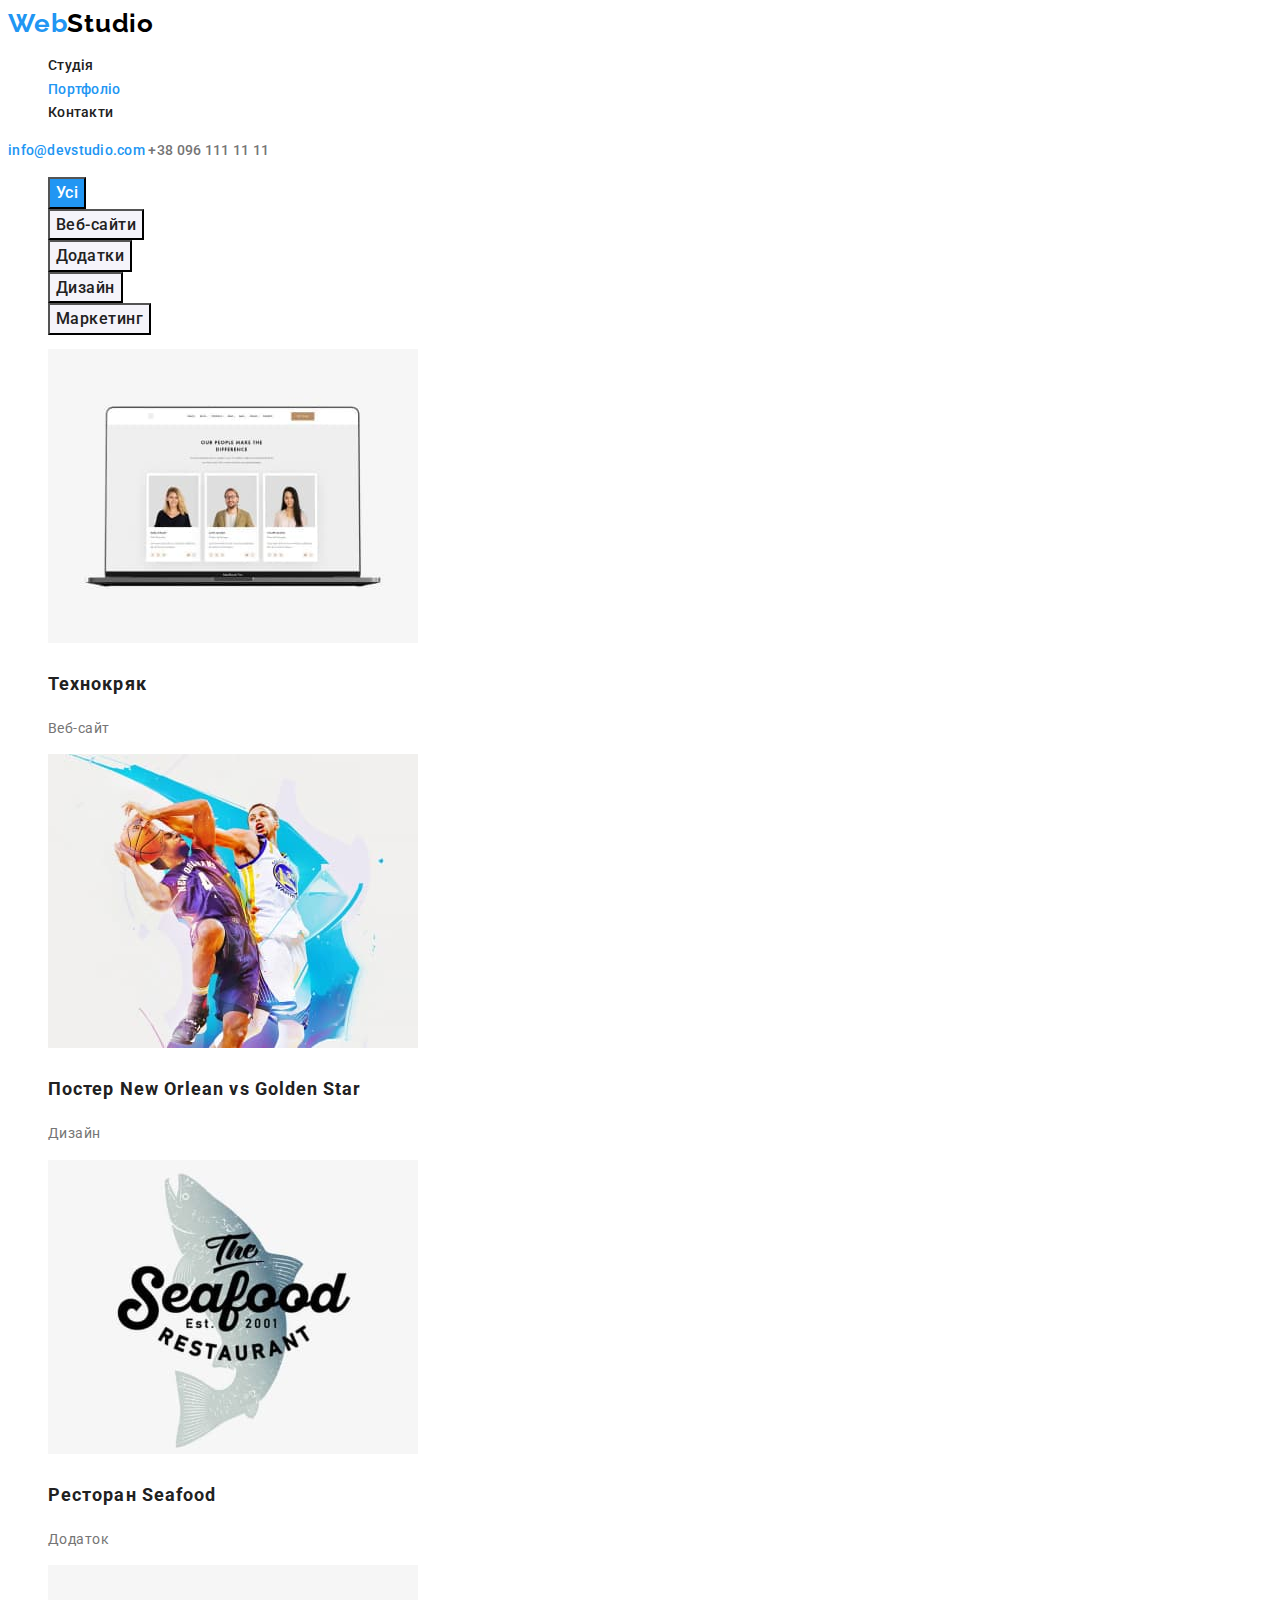
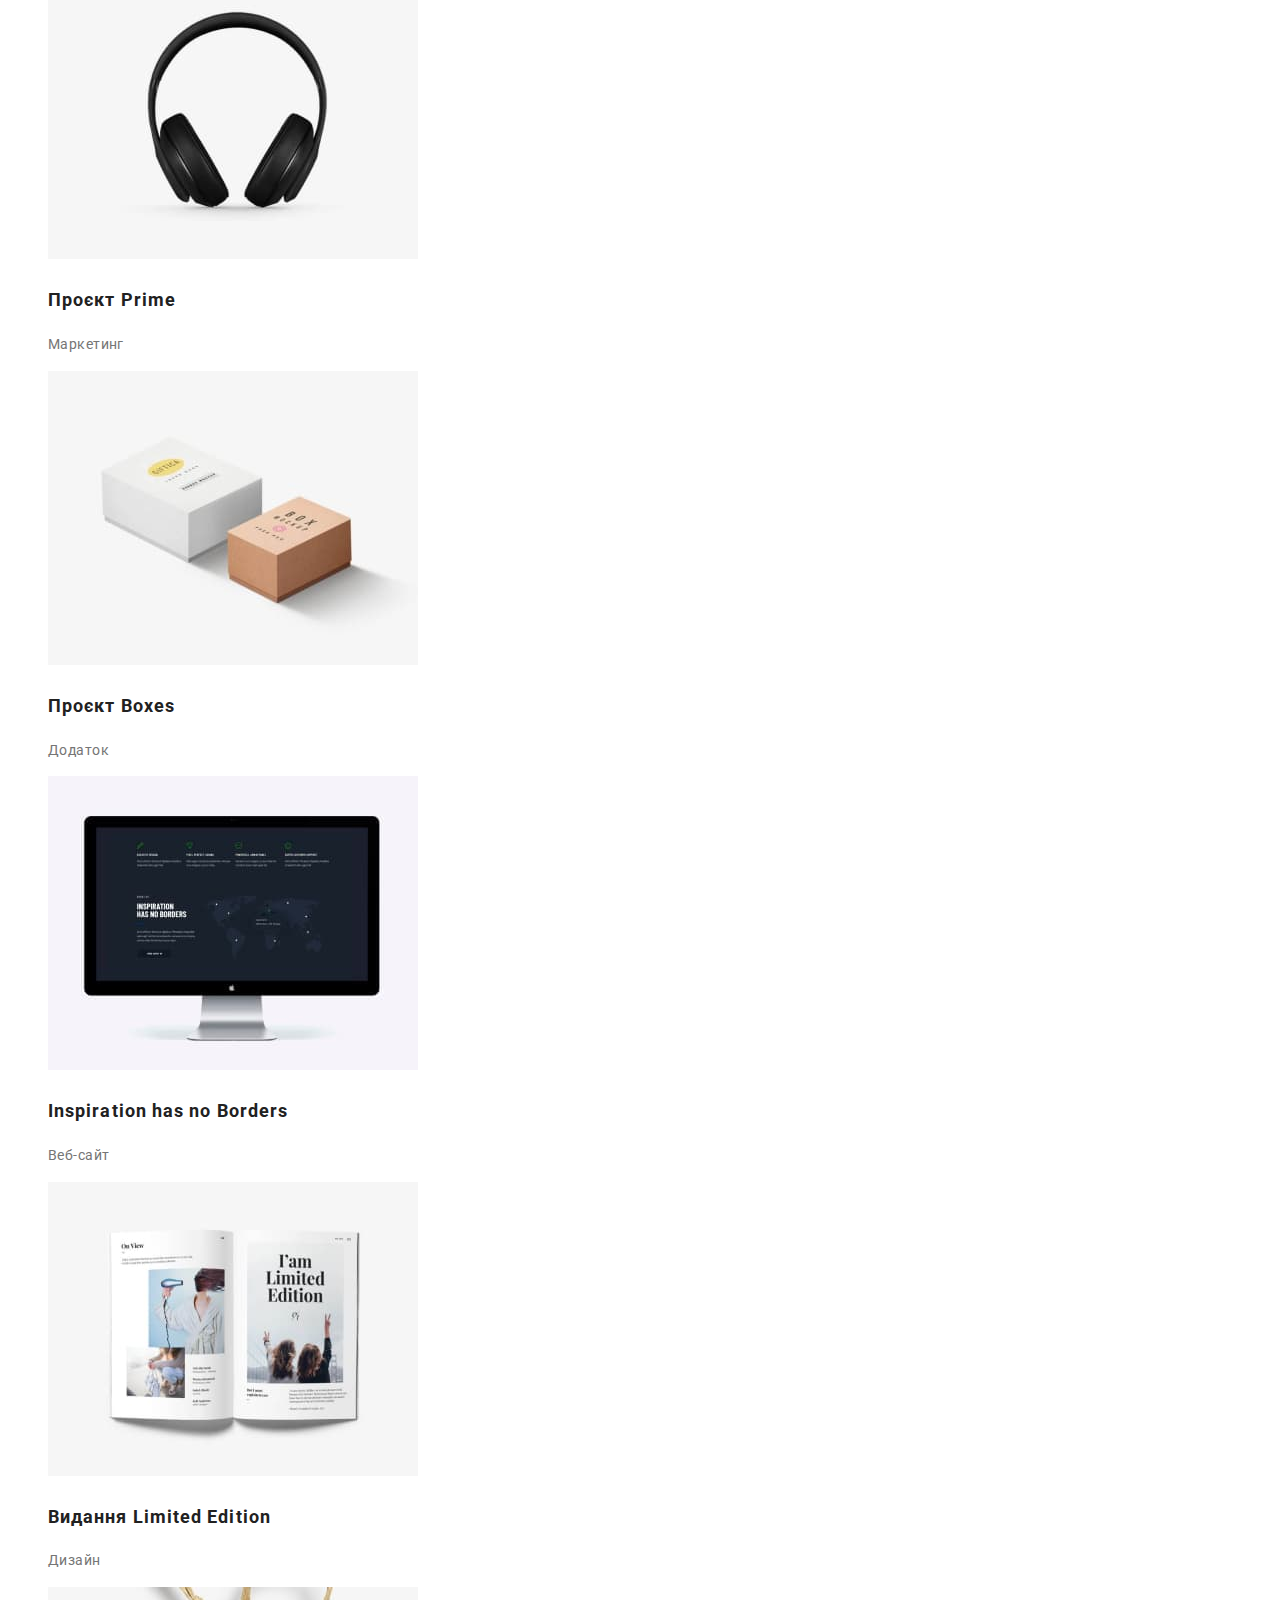
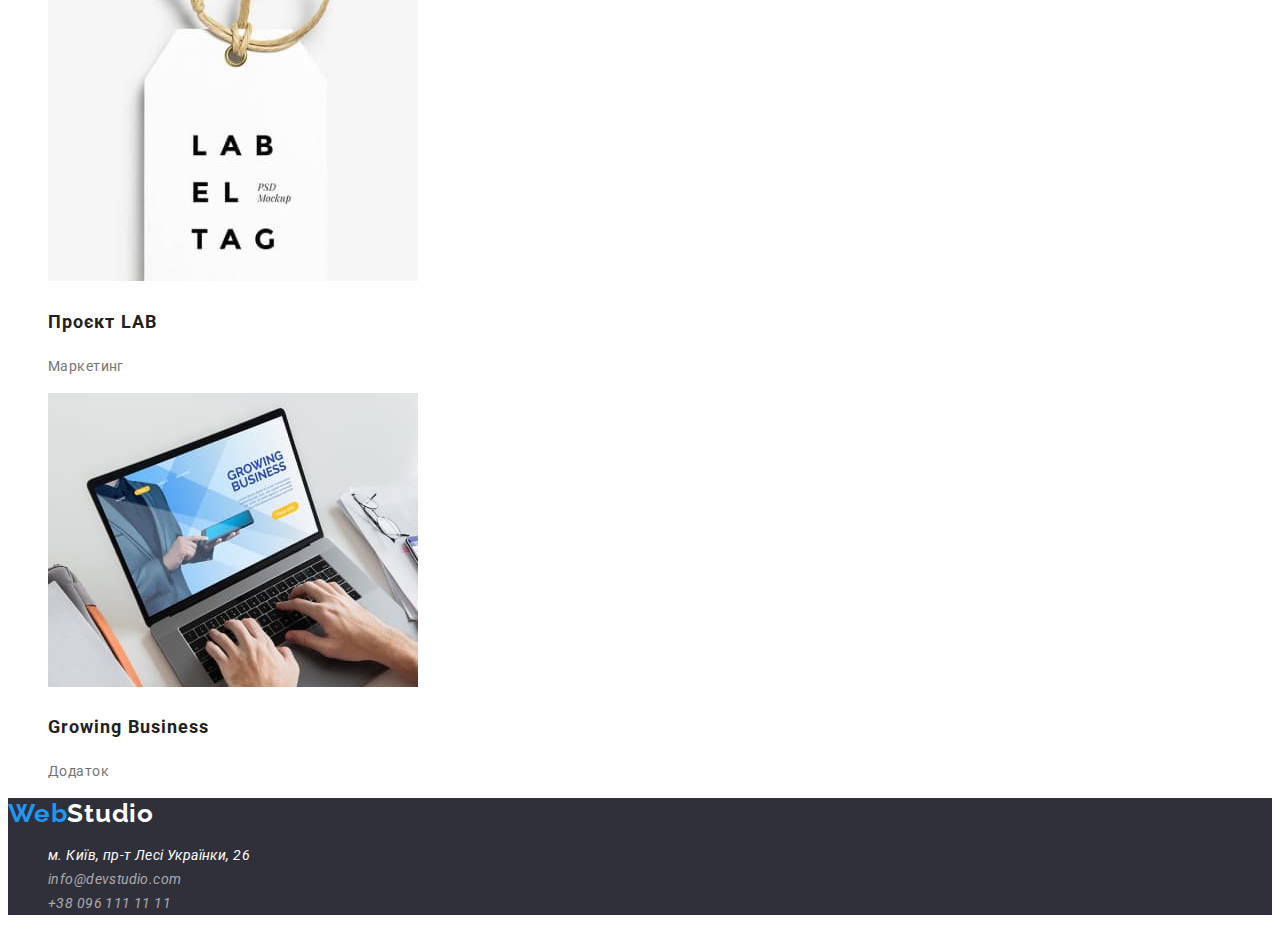
==== commit cddc981b: "edited" ====
--- a/portfolio.html
+++ b/portfolio.html
@@ -54,7 +54,7 @@
               height="294"
             />
             <h2 class="gallary-title">Технокряк</h2>
-            <p class="gallary-text">Веб-сайт</p>
+            <p class="gallery-text">Веб-сайт</p>
           </li>
           <li>
             <img
@@ -64,7 +64,7 @@
               height="294"
             />
             <h2 class="gallary-title">Постер New Orlean vs Golden Star</h2>
-            <p class="gallary-text">Дизайн</p>
+            <p class="gallery-text">Дизайн</p>
           </li>
           <li>
             <img
--- a/CSS/styles.css
+++ b/CSS/styles.css
@@ -160,7 +160,7 @@
   line-height: 2;
   letter-spacing: 0.06em;
 }
-.gallary-text {
+.gallary .text {
   color: var(--primary-text-color);
   font-size: 16px;
   line-height: 1.9;
@@ -197,7 +197,6 @@
 }
 address {
   font-family: 'Roboto';
-  font-weight: 400;
-  font-size: 14px;
-  line-height: 1.7;
-}
+  font-size: 14px;
+  line-height: 1.7;
+}
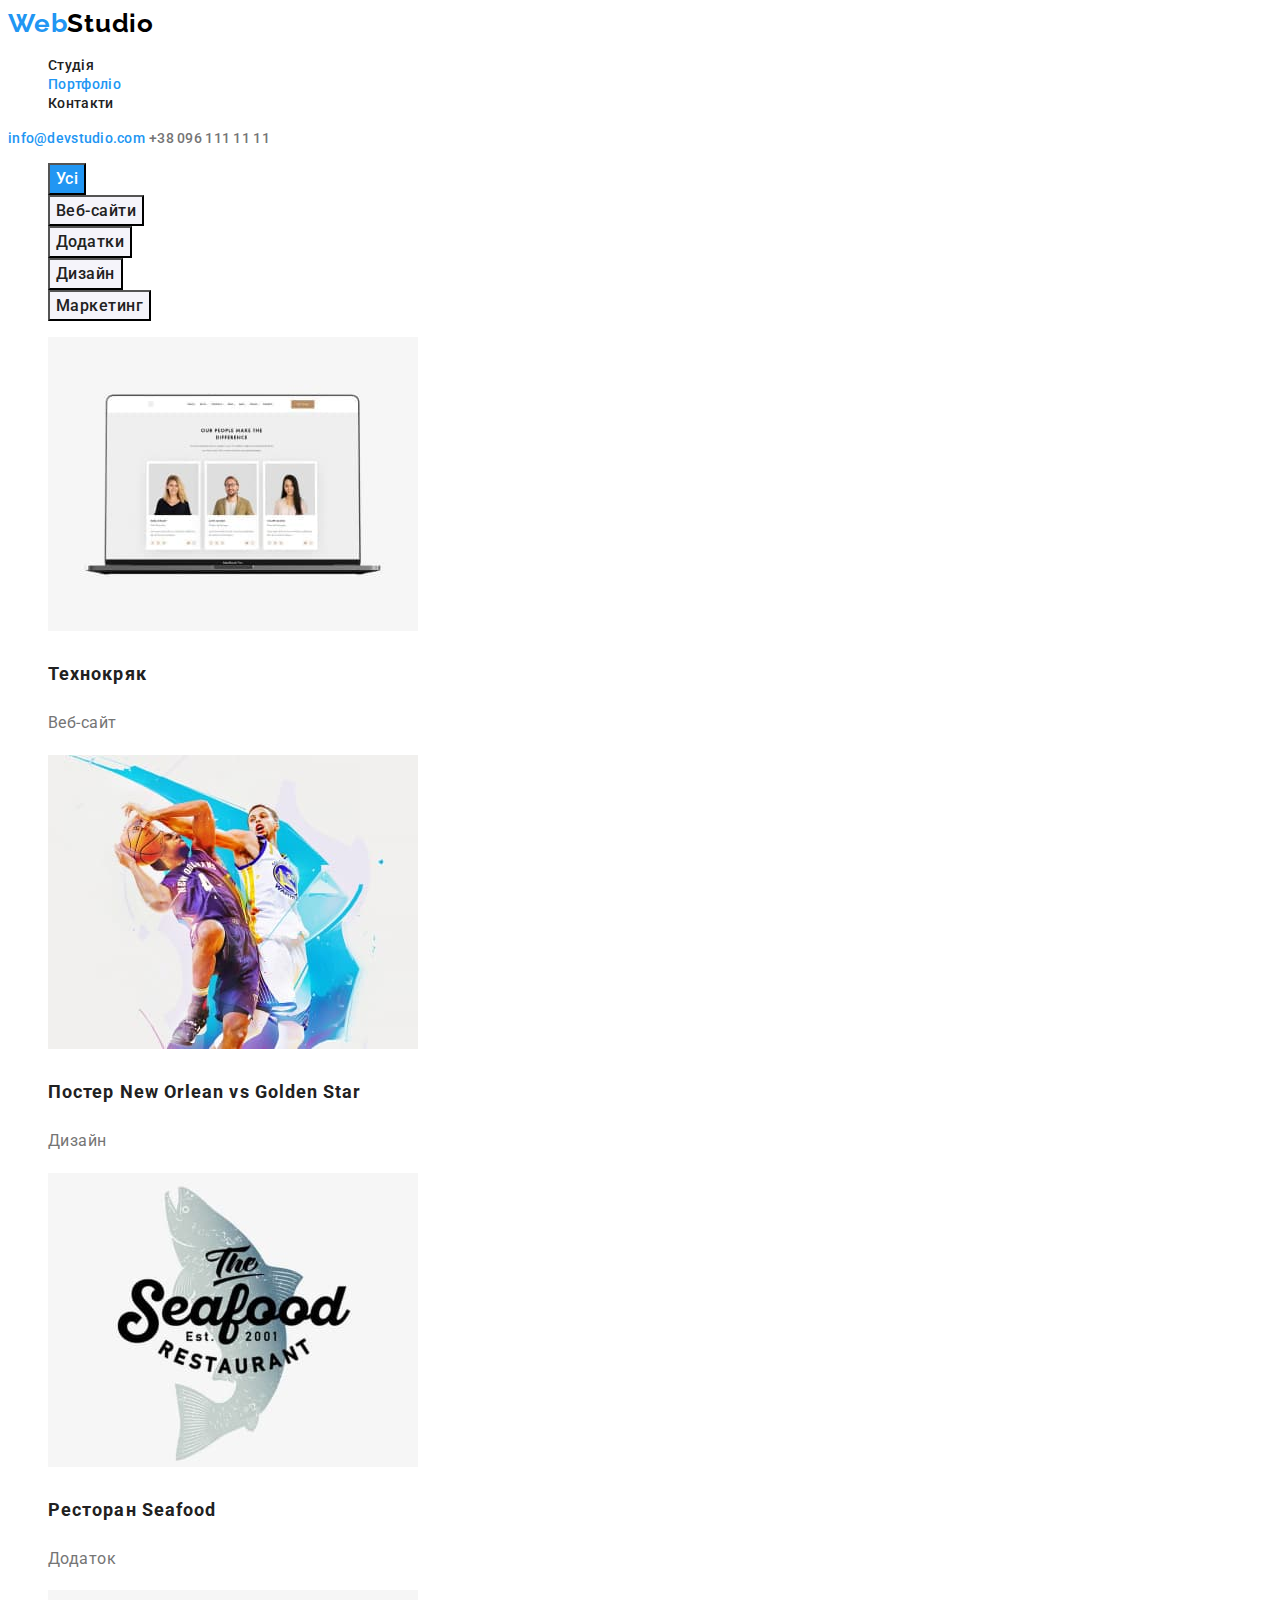
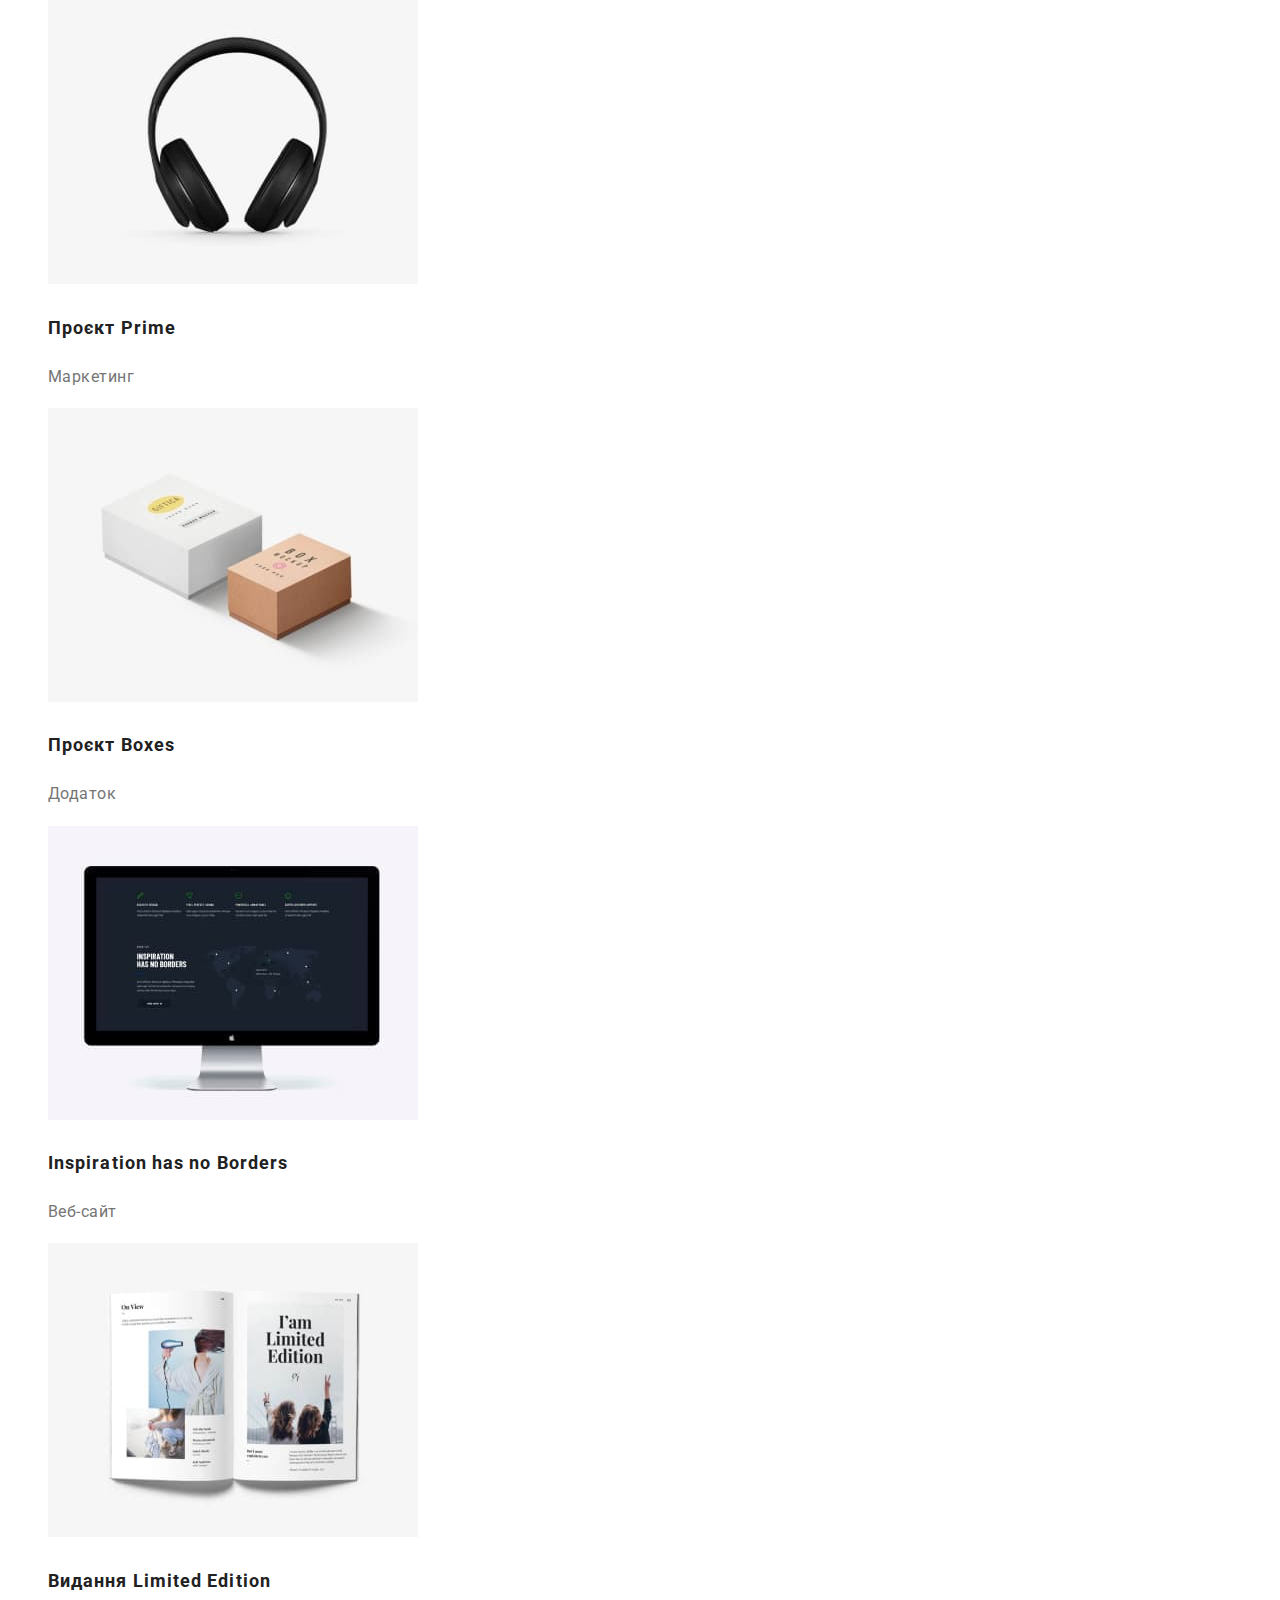
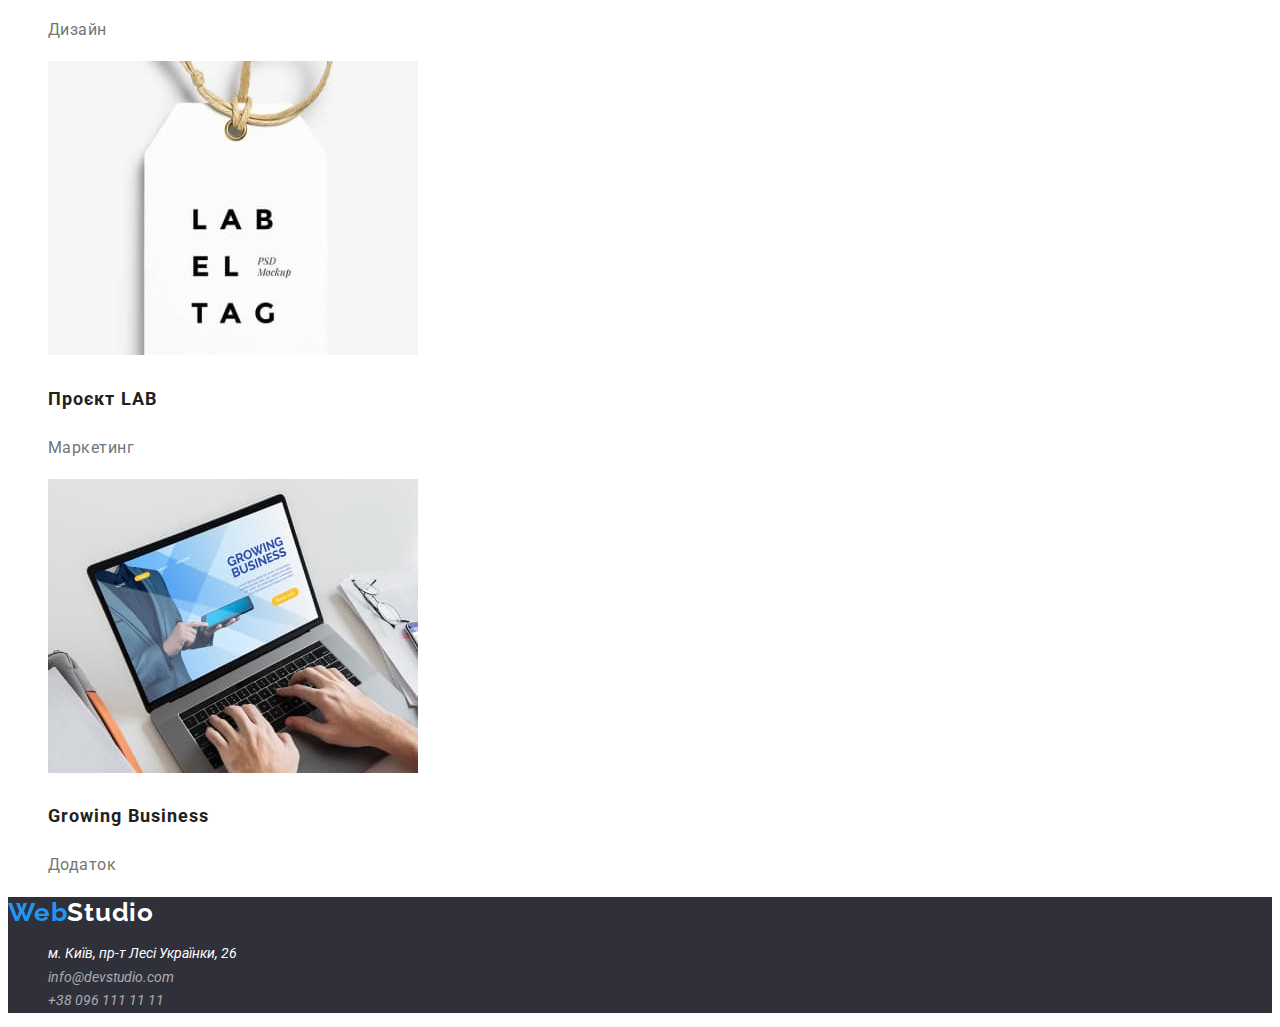
==== commit f5cc3111: "edited2" ====
--- a/portfolio.html
+++ b/portfolio.html
@@ -45,7 +45,7 @@
           </li>
         </ul>
       <div class="gallery">
-        <ul class="list">
+        <ul class="gallary-list">
           <li>
             <img
               src="./images/techno.jpg"
@@ -54,7 +54,7 @@
               height="294"
             />
             <h2 class="gallary-title">Технокряк</h2>
-            <p class="gallery-text">Веб-сайт</p>
+            <p>Веб-сайт</p>
           </li>
           <li>
             <img
@@ -64,7 +64,7 @@
               height="294"
             />
             <h2 class="gallary-title">Постер New Orlean vs Golden Star</h2>
-            <p class="gallery-text">Дизайн</p>
+            <p>Дизайн</p>
           </li>
           <li>
             <img
@@ -74,7 +74,7 @@
               height="294"
             />
             <h2 class="gallary-title">Ресторан Seafood</h2>
-            <p class="gallary-text">Додаток</p>
+            <p>Додаток</p>
           </li>
           <li>
             <img
@@ -84,7 +84,7 @@
               height="294"
             />
             <h2 class="gallary-title">Проєкт Prime</h2>
-            <p class="gallary-text">Маркетинг</p>
+            <p>Маркетинг</p>
           </li>
           <li>
             <img
@@ -94,7 +94,7 @@
               height="294"
             />
             <h2 class="gallary-title">Проєкт Boxes</h2>
-            <p class="gallary-text">Додаток</p>
+            <p>Додаток</p>
           </li>
           <li>
             <img
@@ -104,7 +104,7 @@
               height="294"
             />
             <h2 class="gallary-title">Inspiration has no Borders</h2>
-            <p class="gallary-text">Веб-сайт</p>
+            <p>Веб-сайт</p>
           </li>
           <li>
             <img
@@ -114,7 +114,7 @@
               height="294"
             />
             <h2 class="gallary-title">Видання Limited Edition</h2>
-            <p class="gallary-text">Дизайн</p>
+            <p>Дизайн</p>
           </li>
           <li>
             <img
@@ -124,7 +124,7 @@
               height="294"
             />
             <h2 class="gallary-title">Проєкт LAB</h2>
-            <p class="gallary-text">Маркетинг</p>
+            <p>Маркетинг</p>
           </li>
           <li>
             <img
@@ -134,7 +134,7 @@
               height="294"
             />
             <h2 class="gallary-title">Growing Business</h2>
-            <p class="gallary-text">Додаток</p>
+            <p>Додаток</p>
           </li>
         </ul>
         </div>
--- a/CSS/styles.css
+++ b/CSS/styles.css
@@ -72,14 +72,15 @@
 .contacts .link:focus {
   color: var(--accent-text-color);
 }
-
+.phone .link:hover,
+.phone .link:focus {
+  color: var(--accent-text-color);
+}
 body {
   background-color: var(--primary-bg-color);
   color: var(--primary-text-color);
   font-family: 'Roboto', sans-serif;
-  letter-spacing: 0.03em;
-  font-size: 14px;
-  line-height: 1.7;
+
 }
 .hero {
   background-color: var(--accent-bg-color);
@@ -148,6 +149,7 @@
   letter-spacing: 0.03em;
 }
 .team-list {
+  list-style: none;
   color: var(--primary-text-color);
   font-size: 16px;
   line-height: 1.2;
@@ -160,7 +162,8 @@
   line-height: 2;
   letter-spacing: 0.06em;
 }
-.gallary .text {
+.gallary-list {
+  list-style: none;
   color: var(--primary-text-color);
   font-size: 16px;
   line-height: 1.9;
@@ -200,3 +203,7 @@
   font-size: 14px;
   line-height: 1.7;
 }
+address .link:hover,
+address .link:focus {
+  color: var(--accent-text-color);
+}
